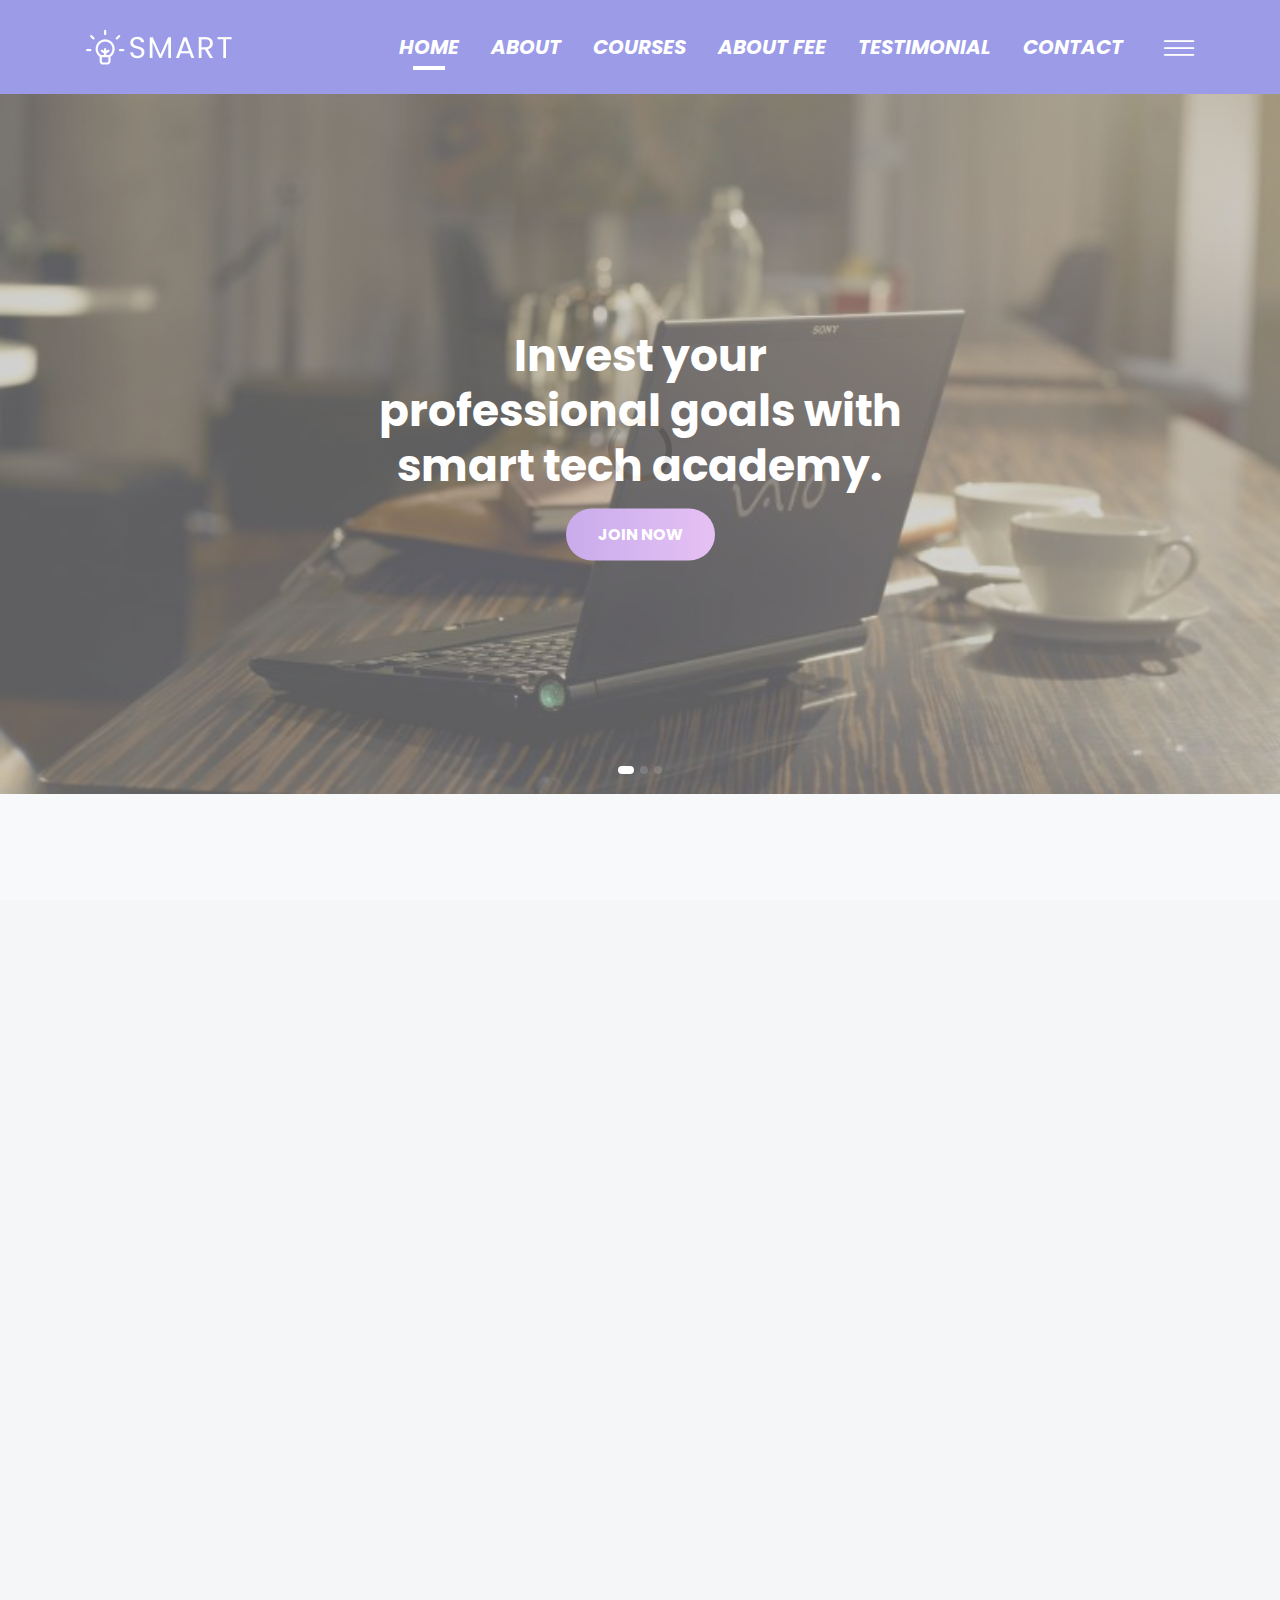
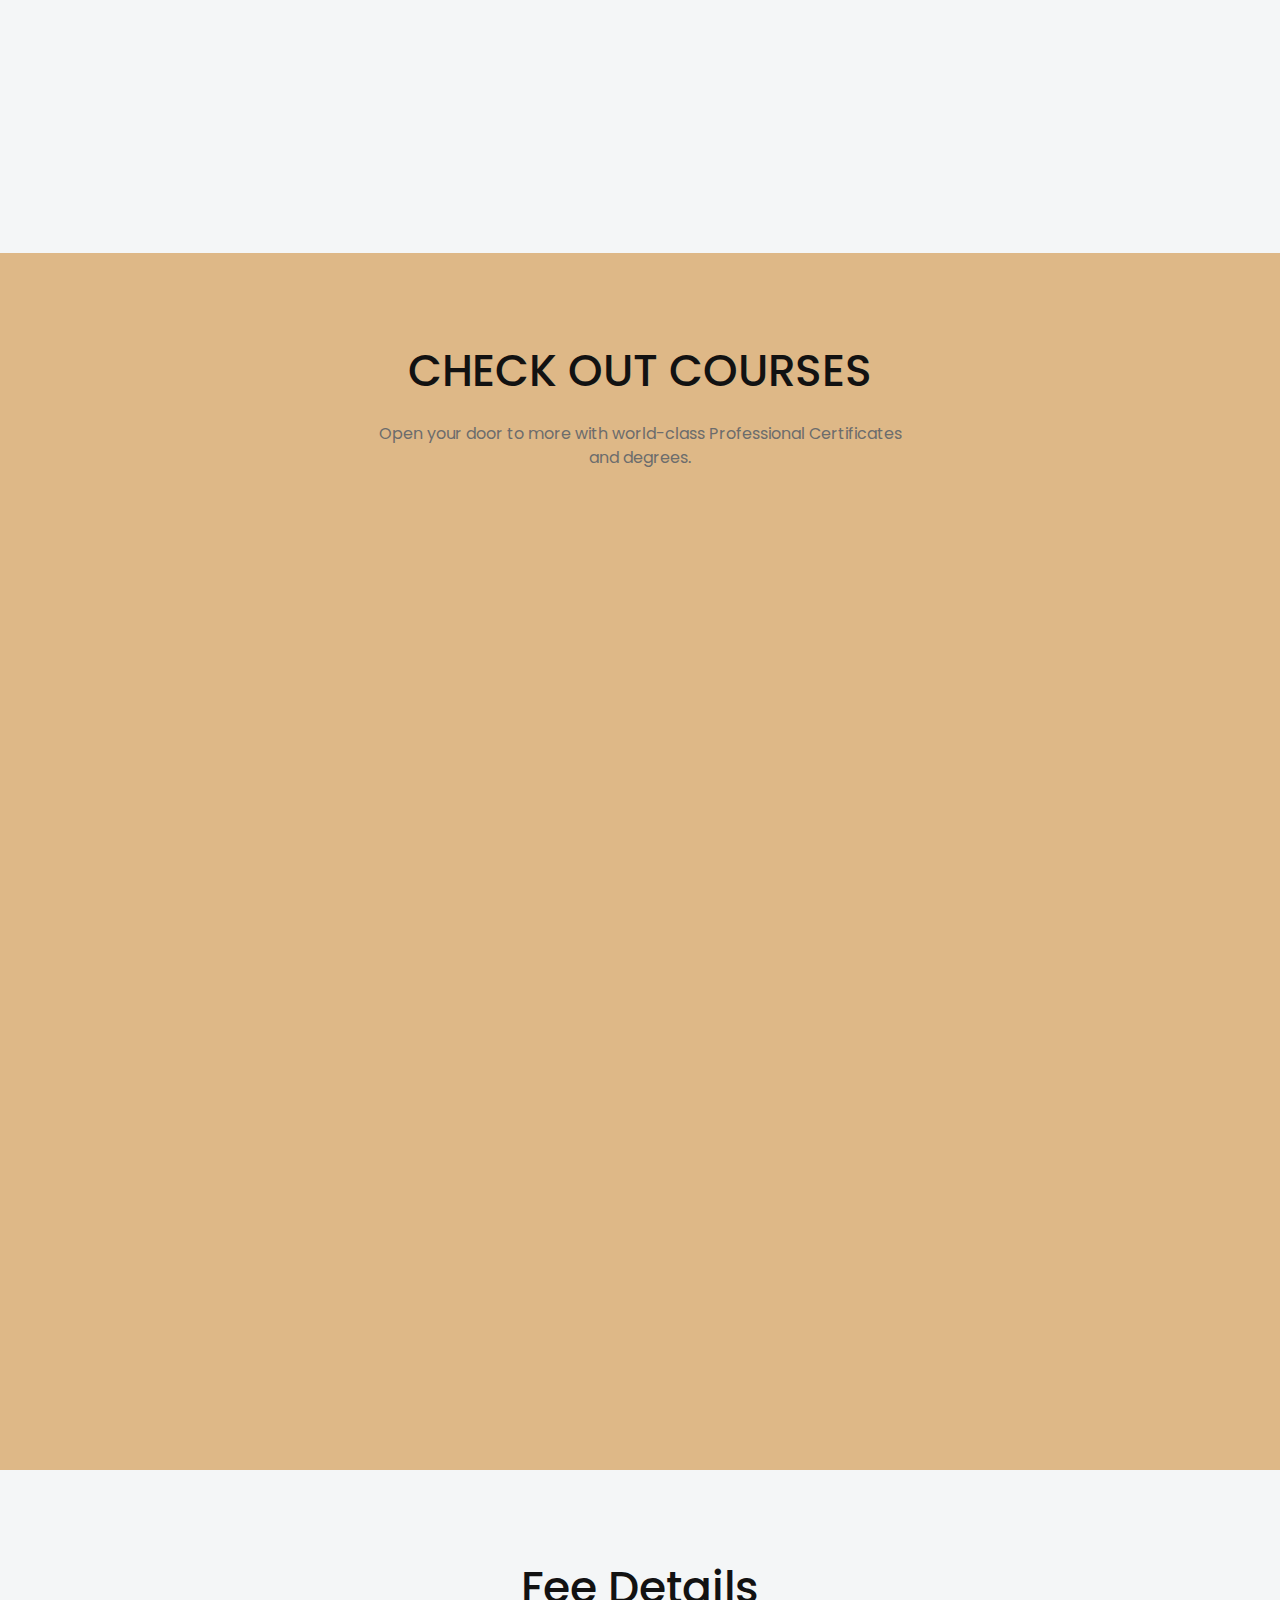
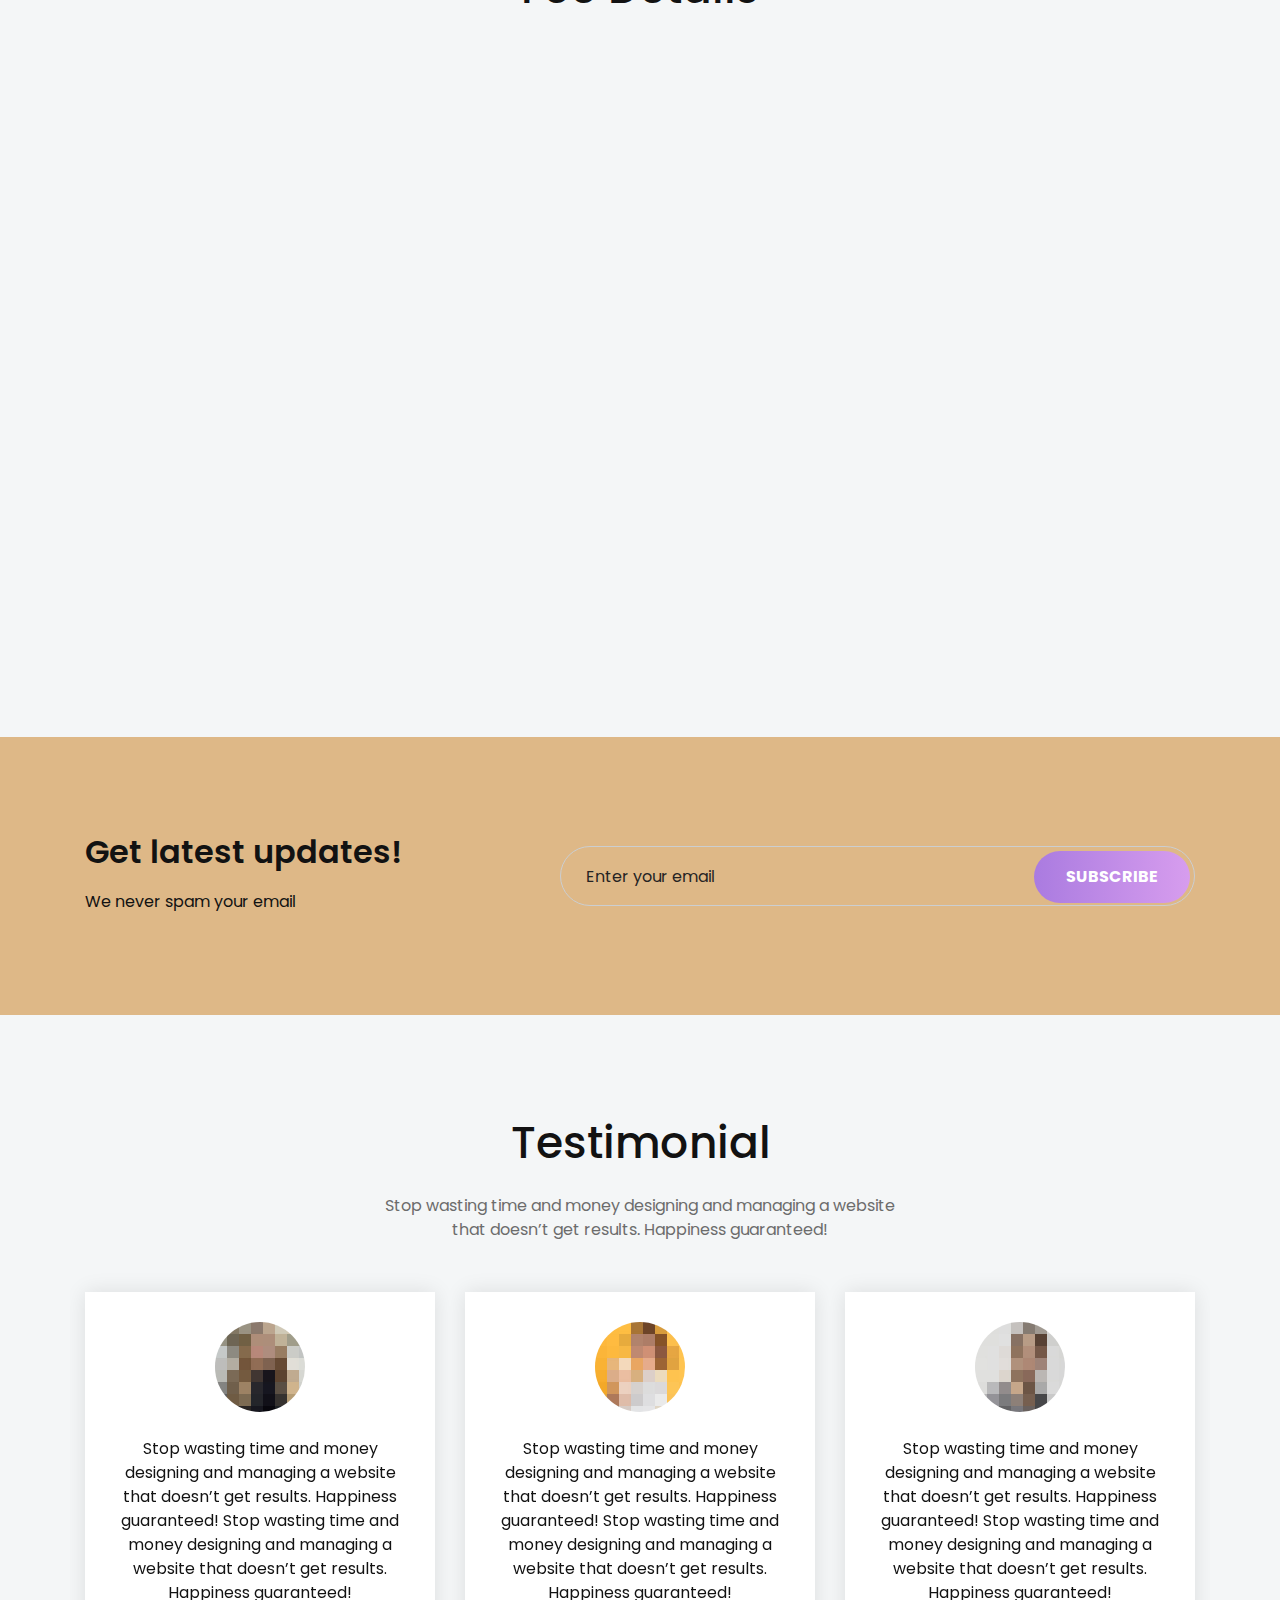
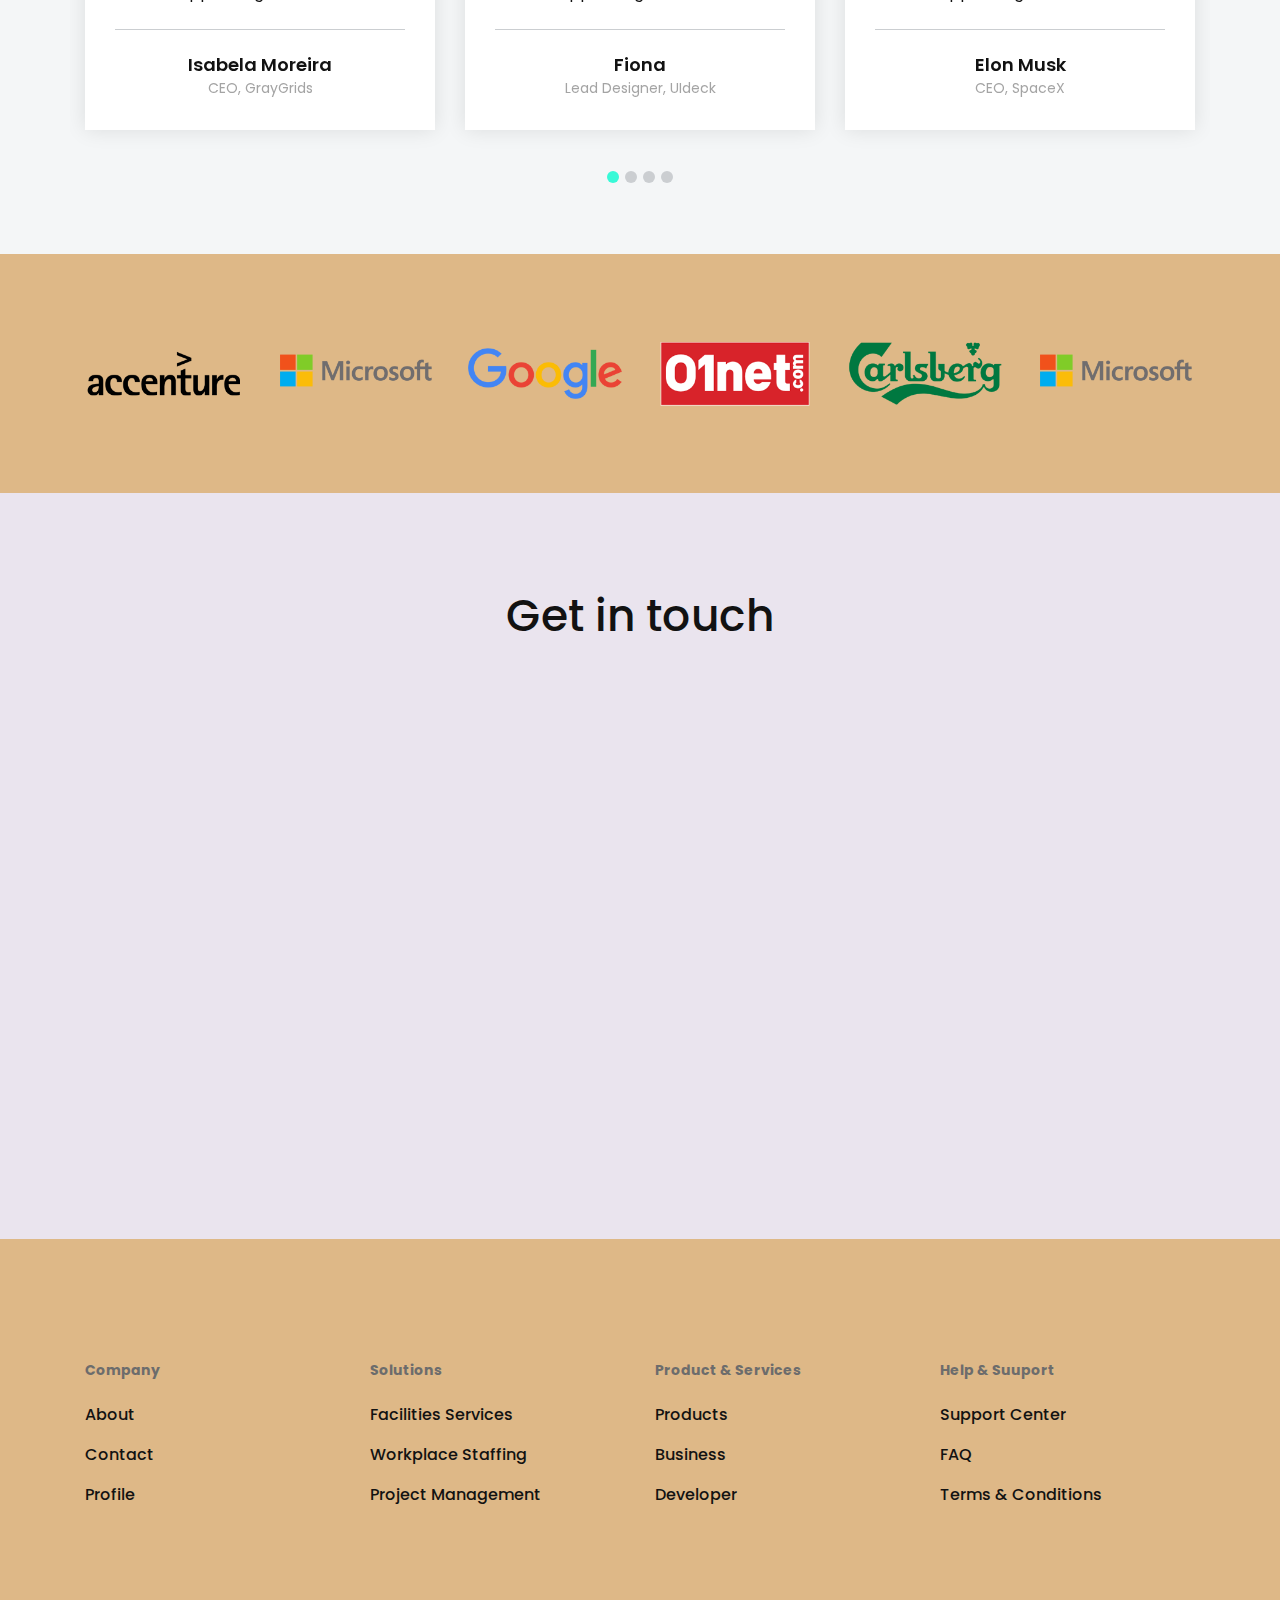
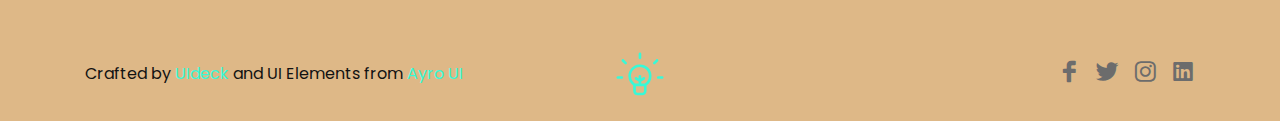
==== website1/smart-opl/smart-opl/index.html @ c989a584 "commit" ====
<!doctype html>
<html lang="en">

<head>

    <!--====== Required meta tags ======-->
    <meta charset="utf-8">
    <meta http-equiv="x-ua-compatible" content="ie=edge">
    <meta name="description" content="">
    <meta name="viewport" content="width=device-width, initial-scale=1, shrink-to-fit=no">
    
    <!--====== Title ======-->
    <title>Smart - Multi-purpose Landing Page Template</title>

    <!--====== Favicon Icon ======-->
    <link rel="shortcut icon" href="assets/images/favicon.png" type="image/png">

    <!--====== Bootstrap css ======-->
    <link rel="stylesheet" href="assets/css/bootstrap.min.css">

    <!--====== Line Icons css ======-->
    <link rel="stylesheet" href="assets/css/LineIcons.css">

    <!--====== Magnific Popup css ======-->
    <link rel="stylesheet" href="assets/css/magnific-popup.css">

    <!--====== Slick css ======-->
    <link rel="stylesheet" href="assets/css/slick.css">

    <!--====== Animate css ======-->
    <link rel="stylesheet" href="assets/css/animate.css">

    <!--====== Default css ======-->
    <link rel="stylesheet" href="assets/css/default.css">

    <!--====== Style css ======-->
    <link rel="stylesheet" href="assets/css/style.css">


</head>

<body style="background-color: burlywood;">
    
    <!--====== PRELOADER PART START ======-->

    <div class="preloader">
        <div class="loader">
            <div class="ytp-spinner">
                <div class="ytp-spinner-container">
                    <div class="ytp-spinner-rotator">
                        <div class="ytp-spinner-left">
                            <div class="ytp-spinner-circle"></div>
                        </div>
                        <div class="ytp-spinner-right">
                            <div class="ytp-spinner-circle"></div>
                        </div>
                    </div>
                </div>
            </div>
        </div>
    </div>

    <!--====== PRELOADER PART ENDS ======-->

    <!--====== NAVBAR PART START ======-->

    <section class="header-area">
        <div class="navbar-area">
            <div class="container">
                <div class="row">
                    <div class="col-lg-12">
                        <nav class="navbar navbar-expand-lg">
                            <a class="navbar-brand" href="#">
                                <img src="assets/images/logo.png" alt="Logo">
                            </a>

                            <button class="navbar-toggler" type="button" data-toggle="collapse" data-target="#navbarEight" aria-controls="navbarEight" aria-expanded="false" aria-label="Toggle navigation">
                                <span class="toggler-icon"></span>
                                <span class="toggler-icon"></span>
                                <span class="toggler-icon"></span>
                            </button>

                            <div class="collapse navbar-collapse sub-menu-bar" id="navbarEight">
                                <ul class="navbar-nav ml-auto">
                                    <li class="nav-item active">
                                        <a class="page-scroll" href="#home">HOME</a>
                                    </li>
                                    <li class="nav-item">
                                        <a class="page-scroll" href="#about">ABOUT</a>
                                    </li>
                                    <li class="nav-item">
                                        <a class="page-scroll" href="#portfolio">COURSES</a>
                                    </li>
                                    <li class="nav-item">
                                        <a class="page-scroll" href="#pricing">ABOUT FEE</a>
                                    </li>
                                    <li class="nav-item">
                                        <a class="page-scroll" href="#testimonial">TESTIMONIAL</a>
                                    </li>
                                    <li class="nav-item">
                                        <a class="page-scroll" href="#contact">CONTACT</a>
                                    </li>
                                </ul>
                            </div>

                            <div class="navbar-btn d-none mt-15 d-lg-inline-block">
                                <a class="menu-bar" href="#side-menu-right"><i class="lni-menu"></i></a>
                            </div>
                        </nav> <!-- navbar -->
                    </div>
                </div> <!-- row -->
            </div> <!-- container -->
        </div> <!-- navbar area -->
        
        <div id="home" class="slider-area">
            <div class="bd-example">
                <div id="carouselOne" class="carousel slide" data-ride="carousel">
                    <ol class="carousel-indicators">
                        <li data-target="#carouselOne" data-slide-to="0" class="active"></li>
                        <li data-target="#carouselOne" data-slide-to="1"></li>
                        <li data-target="#carouselOne" data-slide-to="2"></li>
                    </ol>

                    <div class="carousel-inner">
                        <div class="carousel-item bg_cover active" style="background-image:linear-gradient(rgba(0, 0, 0, 0.301),rgba(0, 0, 0, 0.247)) ,url(assets/images/slider-1.jpg)">
                            <div class="carousel-caption">
                                <div class="container">
                                    <div class="row justify-content-center">
                                        <div class="col-xl-6 col-lg-7 col-sm-10">
                                            <h2 class="carousel-title">Invest your professional goals with smart tech academy.</h2>
                                            <ul class="carousel-btn rounded-buttons">
                                                <li><a class="main-btn rounded-three" href="joinnow">JOIN NOW</a></li>
                                                
                                            </ul>
                                        </div>
                                    </div> <!-- row -->
                                </div> <!-- container -->
                            </div> <!-- carousel caption -->
                        </div> <!-- carousel-item -->

                        <div class="carousel-item bg_cover" style="background-image:linear-gradient(rgba(0,0,0,0.5),rgba(0,0,0,0.5)), url(assets/images/slider-2.jpg)">
                            <div class="carousel-caption">
                                <div class="container">
                                    <div class="row justify-content-center">
                                        <div class="col-xl-6 col-lg-7 col-sm-10">
                                            <h2 class="carousel-title" style="color:aliceblue",style="fontsize:50px">100% hiring partners and   Campus makes sure your skills get the stage and spotlight they deserve.</h2>
                                            <ul class="carousel-btn rounded-buttons">
                                                <li><a class="main-btn rounded-three" href="#">Learn more</a></li>
                                                
                                            </ul>
                                        </div>
                                    </div> <!-- row -->
                                </div> <!-- container -->
                            </div> <!-- carousel caption -->
                        </div> <!-- carousel-item -->

                        <div class="carousel-item bg_cover" style="background-image: linear-gradient(rgba(0,0,0,0.5),rgba(0,0,0,0.5)),url(assets/images/slider-3.jpg)">
                            <div class="carousel-caption">
                                <div class="container">
                                    <div class="row justify-content-center">
                                        <div class="col-xl-6 col-lg-7 col-sm-10">
                                            <h2 class="carousel-title">Live coaching and recorded sessions also available.</h2>
                                            <ul class="carousel-btn rounded-buttons">
                                                <li><a class="main-btn rounded-three" " href="#">Enquire now</a></li<li>
                                        </div>
                                    </div> <!-- row -->
                                </div> <!-- container -->
                            </div> <!-- carousel caption -->
                        </div> <!-- carousel-item -->
                    </div> <!-- carousel-inner -->

                    <a class="carousel-control-prev" href="#carouselOne" role="button" data-slide="prev">
                        <i class="lni-arrow-left-circle"></i>
                    </a>

                    <a class="carousel-control-next" href="#carouselOne" role="button" data-slide="next">
                        <i class="lni-arrow-right-circle"></i>
                    </a>
                </div> <!-- carousel -->
            </div> <!-- bd-example -->
        </div>

    </section>

    <!--====== NAVBAR PART ENDS ======-->

    <!--====== SAIDEBAR PART START ======-->

    <div class="sidebar-right">
        <div class="sidebar-close">
            <a class="close" href="#close"><i class="lni-close"></i></a>
        </div>
        <div class="sidebar-content">
            <div class="sidebar-logo text-center">
                <a href="#"><img src="assets/images/logo-alt.png" alt="Logo"></a>
            </div> <!-- logo -->
            <div class="sidebar-menu">
                <ul>
                    <li><a href="#">ABOUT</a></li>
                    <li><a href="#">SERVICES</a></li>
                    <li><a href="#">RESOURCES</a></li>
                    <li><a href="#">CONTACT</a></li>
                </ul>
            </div> <!-- menu -->
            <div class="sidebar-social d-flex align-items-center justify-content-center">
                <span>FOLLOW US</span>
                <ul>
                    <li><a href="#"><i class="lni-twitter-original"></i></a></li>
                    <li><a href="#"><i class="lni-facebook-filled"></i></a></li>
                </ul>
            </div> <!-- sidebar social -->
        </div> <!-- content -->
    </div>
    <div class="overlay-right"></div>

    <!--====== SAIDEBAR PART ENDS ======-->
    
    <!--====== ABOUT PART START ======-->

    <section id="about" class="about-area">
        <div class="container">
            <div class="row justify-content-center">
                <div class="col-xl-6 col-lg-8">
                    <div class="about-image text-center wow fadeInUp" data-wow-duration="1.5s" data-wow-offset="100">
                        <img src="assets/images/services.png" alt="services">
                    </div>
                    <div class="section-title text-center mt-30 pb-40">
                        <h4 class="title wow fadeInUp" data-wow-duration="1.5s" data-wow-delay="0.6s">Get ready for an indemand career</h4>
                        <p class="text wow fadeInUp" data-wow-duration="1.5s" data-wow-delay="1s">your free trial grants access to some of our most popular courses for front-end,back-end,cloud computing and security.please not that our interview prep courses are included .you can enjoy access to the courses that you are interested.</p>
                    </div> <!-- section title -->
                </div>
            </div> <!-- row -->
            
            <div class="row">
                <div class="col-lg-6">
                    <div class="single-about d-sm-flex mt-30 wow fadeInUp" data-wow-duration="1.5s" data-wow-delay="1.2s">
                        <div class="about-icon">
                            <img src="assets/images/icon-1.png" alt="Icon">
                        </div>
                        <div class="about-content media-body">
                            <h4 class="about-title">Learn by doing</h4>
                            <p class="text">Get your hands dirty with the in-browser coding exercises,playgrounds,and assessments.Build real projects you can add to your portfolio.</p>
                        </div>
                    </div> <!-- single about -->
                </div>
                <div class="col-lg-6">
                    <div class="single-about d-sm-flex mt-30 wow fadeInUp" data-wow-duration="1.5s" data-wow-delay="1.4s">
                        <div class="about-icon">
                            <img src="assets/images/icon-2.png" alt="Icon">
                        </div>
                        <div class="about-content media-body">
                            <h4 class="about-title">Get completion certificates</h4>
                            <p class="text">Build in assessments let you test your skills.completion certificates let you show them off.</p>
                        </div>
                    </div> <!-- single about -->
                </div>
                <div class="col-lg-6">
                    <div class="single-about d-sm-flex mt-30 wow fadeInUp" data-wow-duration="1.5s" data-wow-delay="1.6s">
                        <div class="about-icon">
                            <img src="assets/images/icon-3.png" alt="Icon">
                        </div>
                        <div class="about-content media-body">
                            <h4 class="about-title">Gets your interview ready</h4>
                            <p class="text">Customised careeer mentoring session.Profile enchancement, mock interviews and regular feedback.</p>
                        </div>
                    </div> <!-- single about -->
                </div>
                <div class="col-lg-6">
                    <div class="single-about d-sm-flex mt-30 wow fadeInUp" data-wow-duration="1.5s" data-wow-delay="1.8s">
                        <div class="about-icon">
                            <img src="assets/images/icon-4.png" alt="Icon">
                        </div>
                        <div class="about-content media-body">
                            <h4 class="about-title">Updated in real time</h4>
                            <p class="text">Poorly designed presentations are a thing of the past. Create beautiful and high-quality content that is aligned.</p>
                        </div>
                    </div> <!-- single about -->
                </div>
            </div> <!-- row -->
        </div> <!-- container -->
    </section>

    <!--====== ABOUT PART ENDS ======-->
    
    <!--====== portfolio PART START ======-->

    <section id="portfolio" class="portfolio-area">
        <div class="container">
            <div class="row justify-content-center">
                <div class="col-lg-6">
                    <div class="section-title text-center pb-20">
                        <h3 class="title">CHECK OUT COURSES</h3>
                        <p class="text">Open your door to more with world-class Professional Certificates and degrees.</p>
                    </div> <!-- row -->
                </div>
            </div> <!-- row -->
            <div class="row">
                <div class="col-lg-12">
                    <div class="portfolio-menu pt-30 text-center">

                    </div> <!-- portfolio menu -->
                </div>
            </div> <!-- row -->
            <div class="row grid">
                <div class="col-lg-4 col-sm-6 branding-3 planning-3">
                    <div class="single-portfolio mt-30 wow fadeInUp" data-wow-duration="1.5s" data-wow-delay="0.2s">
                        <div class="portfolio-image">
                            <img src="assets/images/portfolio-1.png" alt="">
                            <div class="portfolio-overlay d-flex align-items-center justify-content-center">
                                <div class="portfolio-content">
                                    <div class="portfolio-icon">
                                        <a class="image-popup" href="assets/images/portfolio-1.png"><i class="lni-zoom-in"></i></a>
                                    </div>
                                    <div class="portfolio-icon">
                                        <a href="#"><i class="lni-link"></i></a>
                                    </div>
                                </div>
                            </div>
                        </div>
                        <div class="portfolio-text">
                            <h4 class="portfolio-title"><a href="#">WEB DESIGNING</a></h4>
                            <p class="text">Web designing is a great opportunity for those who want to work independently. It consists of learning coding languages like HTML, PHP, JavaScript etc.

                                </p>
                        </div>
                    </div> <!-- single portfolio -->
                </div>
                <div class="col-lg-4 col-sm-6 marketing-3 research-3">
                    <div class="single-portfolio mt-30 wow fadeInUp" data-wow-duration="1.5s" data-wow-delay="0.4s">
                        <div class="portfolio-image">
                            <img src="assets/images/portfolio-2.png" alt="">
                            <div class="portfolio-overlay d-flex align-items-center justify-content-center">
                                <div class="portfolio-content">
                                    <div class="portfolio-icon">
                                        <a class="image-popup" href="assets/images/portfolio-2.png"><i class="lni-zoom-in"></i></a>
                                    </div>
                                    <div class="portfolio-icon">
                                        <a href="#"><i class="lni-link"></i></a>
                                    </div>
                                </div>
                            </div>
                        </div>
                        <div class="portfolio-text">
                            <h4 class="portfolio-title"><a href="#">VFX AND ANIMATION</a></h4>
                            <p class="text">These courses deals with topics like visual effects, animation, 3D technology, graphics etc. Earlier, this course had few takers. But with the increased demand of VFX and Animation professionals, this course has become popular once again.</p>
                        </div>
                    </div> <!-- single portfolio -->
                </div>
                <div class="col-lg-4 col-sm-6 branding-3 marketing-3">
                    <div class="single-portfolio mt-30 wow fadeInUp" data-wow-duration="1.5s" data-wow-delay="0.7s">
                        <div class="portfolio-image">
                            <img src="assets/images/portfolio-3.png" alt="">
                            <div class="portfolio-overlay d-flex align-items-center justify-content-center">
                                <div class="portfolio-content">
                                    <div class="portfolio-icon">
                                        <a class="image-popup" href="assets/images/portfolio-3.png"><i class="lni-zoom-in"></i></a>
                                    </div>
                                    <div class="portfolio-icon">
                                        <a href="#"><i class="lni-link"></i></a>
                                    </div>
                                </div>
                            </div>
                        </div>
                        <div class="portfolio-text">
                            <h4 class="portfolio-title"><a href="#">CYBER SECURITY</a></h4>
                            <p class="text"> Cyber Security has become the most important nowadays.

                                Cyber Security is a technique to protect data, information, computer system from theft or any dangerous attacks.</p>
                        </div>
                    </div> <!-- single portfolio -->
                </div>
                <div class="col-lg-4 col-sm-6 planning-3 research-3">
                    <div class="single-portfolio mt-30 wow fadeInUp" data-wow-duration="1.5s" data-wow-delay="0.2s">
                        <div class="portfolio-image">
                            <img src="assets/images/portfolio-4.png" alt="">
                            <div class="portfolio-overlay d-flex align-items-center justify-content-center">
                                <div class="portfolio-content">
                                    <div class="portfolio-icon">
                                        <a class="image-popup" href="assets/images/portfolio-4.png"><i class="lni-zoom-in"></i></a>
                                    </div>
                                    <div class="portfolio-icon">
                                        <a href="#"><i class="lni-link"></i></a>
                                    </div>
                                </div>
                            </div>
                        </div>
                        <div class="portfolio-text">
                            <h4 class="portfolio-title"><a href="#">GRAPHICS DESIGN</a></h4>
                            <p class="text">Graphic designing is the best professional and trending computer course that deals with new innovation, designation, creativity, and art.

                                Graphic Design is the art or skill of combining text, numbers, and pictures.</p>
                        </div>
                    </div> <!-- single portfolio -->
                </div>
                <div class="col-lg-4 col-sm-6 marketing-3">
                    <div class="single-portfolio mt-30 wow fadeInUp" data-wow-duration="1.5s" data-wow-delay="0.4s">
                        <div class="portfolio-image">
                            <img src="assets/images/portfolio-5.png" alt="">
                            <div class="portfolio-overlay d-flex align-items-center justify-content-center">
                                <div class="portfolio-content">
                                    <div class="portfolio-icon">
                                        <a class="image-popup" href="assets/images/portfolio-5.png"><i class="lni-zoom-in"></i></a>
                                    </div>
                                    <div class="portfolio-icon">
                                        <a href="#"><i class="lni-link"></i></a>
                                    </div>
                                </div>
                            </div>
                        </div>
                        <div class="portfolio-text">
                            <h4 class="portfolio-title"><a href="#">DATA SCIENCE</a></h4>
                            <p class="text">The program consists of Data Science training including mathematical, statistics, Phyton, Advanced Statistics in Python, Deep Learning and Machine Learning. The course will give you an entire toolbox that you need to become a good Data Scientist. You will also get training in debunking command and common misconceptions from the pool of data.</p>
                        </div>
                    </div> <!-- single portfolio -->
                </div>
                <div class="col-lg-4 col-sm-6 planning-3">
                    <div class="single-portfolio mt-30 wow fadeInUp" data-wow-duration="1.5s" data-wow-delay="0.7s">
                        <div class="portfolio-image">
                            <img src="assets/images/portfolio-6.png" alt="">
                            <div class="portfolio-overlay d-flex align-items-center justify-content-center">
                                <div class="portfolio-content">
                                    <div class="portfolio-icon">
                                        <a class="image-popup" href="assets/images/portfolio-6.png"><i class="lni-zoom-in"></i></a>
                                    </div>
                                    <div class="portfolio-icon">
                                        <a href="#"><i class="lni-link"></i></a>
                                    </div>
                                </div>
                            </div>
                        </div>
                        <div class="portfolio-text">
                            <h4 class="portfolio-title"><a href="#">A FULL STACK DEVELOPER</a></h4>
                            <p class="text">Full stack developers merge front end and back end web development skills, tackling a wide variety of tasks in building and maintaining a digital entity (e.g., app, web page). The position is predicated upon versatility, innovative thinking, and a blend of technical programming knowledge and high-level client communication.</p>
                        </div>
                    </div> <!-- single portfolio -->
                </div>
            </div> <!-- row -->
        </div> <!-- container -->
    </section>

    <!--====== portfolio PART ENDS ======-->
    
    <!--====== PRINICNG STYLE EIGHT START ======-->

    <section id="pricing" class="pricing-area">
        <div class="container">
            <div class="row justify-content-center">
                <div class="col-lg-6">
                    <div class="section-title text-center pb-20">
                        <h3 class="title">Fee Details</h3>
                        </div> <!-- section title -->
                </div>
            </div> <!-- row -->
            <div class="row justify-content-center">                
                <div class="col-lg-4 col-md-7 col-sm-9">
                    <div class="pricing-style-one mt-40 wow fadeIn" data-wow-duration="1.5s" data-wow-delay="0.2s">
                        <div class="pricing-icon text-center">
                            <img src="assets/images/wman.svg" alt="">
                        </div>
                        <div class="pricing-header text-center">
                            <h5 class="sub-title">WEB DESIGNING</h5>
                            <p class="month"><span class="price">INR- 15,000</span></p>
                        </div>
                        <div class="pricing-list">
                            <ul>
                                <li><i class="lni-check-mark-circle"></i> Duration of course is 3 months</li>
                                <li><i class="lni-check-mark-circle"></i> salary for web designers is INR-2lakh per annum</li>
                            </ul>
                        </div>
                        <div class="pricing-btn rounded-buttons text-center">
                            <a class="main-btn rounded-three" href="#">ENROLL NOW</a>
                        </div>
                    </div> <!-- pricing style one -->
                </div>
                
                <div class="col-lg-4 col-md-7 col-sm-9">
                    <div class="pricing-style-one mt-40 wow fadeIn" data-wow-duration="1.5s" data-wow-delay="0.5s">
                        <div class="pricing-icon text-center">
                            <img src="assets/images/wman.svg" alt="">
                        </div>
                        <div class="pricing-header text-center">
                            <h5 class="sub-title">VFX AND ANIMATION</h5>
                            <p class="month"><span class="price">INR-45,000</span></p>
                        </div>
                        <div class="pricing-list">
                            <ul>
                                <li><i class="lni-check-mark-circle"></i> Duration of course is 6 months</li>
                                <li><i class="lni-check-mark-circle"></i> Average salary is INR -20000 to INR- 50000</li>
                            </ul>
                        </div>
                        <div class="pricing-btn rounded-buttons text-center">
                            <a class="main-btn rounded-three" href="#">ENROLL NOW</a>
                        </div>
                    </div> <!-- pricing style one -->
                </div>
                
                <div class="col-lg-4 col-md-7 col-sm-9">
                    <div class="pricing-style-one mt-40 wow fadeIn" data-wow-duration="1.5s" data-wow-delay="0.8s">
                        <div class="pricing-icon text-center">
                            <img src="assets/images/wman.svg" alt="">
                        </div>
                        <div class="pricing-header text-center">
                            <h5 class="sub-title">CYBER SECURITY</h5>
                            <p class="month"><span class="price">INR-20,000</span></p>
                        </div>
                        <div class="pricing-list">
                            <ul>
                                <li><i class="lni-check-mark-circle"></i> Course duration is 5 months</li>
                                <li><i class="lni-check-mark-circle"></i> 200+ learning  hours</li>
                            </ul>
                        </div>
                        <div class="pricing-btn rounded-buttons text-center">
                            <a class="main-btn rounded-three" href="#">ENROLL NOW</a>
                        </div>
                    </div> <!-- pricing style one -->
                </div>
            </div> <!-- row -->
        </div> <!-- container -->
    </section>

    <!--====== PRINICNG STYLE EIGHT ENDS ======-->
    
    <!--====== CALL TO ACTION TWO PART START ======-->

    <section id="call-action" class="call-action-area">
        <div class="container">
            <div class="row align-items-center">
                <div class="col-lg-5">
                    <div class="call-action-content mt-45">
                        <h3 class="action-title">Get latest updates!</h3>
                        <p class="text">We never spam your email</p>
                    </div> <!-- call action content -->
                </div>
                <div class="col-lg-7">
                    <div class="call-action-form mt-50">
                        <form action="#">
                            <input type="text" placeholder="Enter your email" >
                            <div class="action-btn rounded-buttons">
                                <button class="main-btn rounded-three">subscribe</button>
                            </div>
                        </form>
                    </div> <!-- call action form -->
                </div>
            </div> <!-- row -->
        </div> <!-- container -->
    </section>

    <!--====== CALL TO ACTION TWO PART ENDS ======-->
    
    <!--====== TESTIMONIAL THREE PART START ======-->

    <section id="testimonial" class="testimonial-area">
        <div class="container">
            <div class="row justify-content-center">
                <div class="col-lg-6">
                    <div class="section-title text-center pb-20">
                        <h3 class="title">Testimonial</h3>
                        <p class="text">Stop wasting time and money designing and managing a website that doesn’t get results. Happiness guaranteed!</p>
                    </div> <!-- section title -->
                </div>
            </div> <!-- row -->
            
            <div class="row">
                <div class="col-lg-12">
                    <div class="row testimonial-active">
                        <div class="col-lg-4">
                            <div class="single-testimonial mt-30 mb-30 text-center">
                                <div class="testimonial-image">
                                    <img src="assets/images/author-3.jpg" alt="Author">
                                </div>
                                <div class="testimonial-content">
                                    <p class="text">Stop wasting time and money designing and managing a website that doesn’t get results. Happiness guaranteed! Stop wasting time and money designing and managing a website that doesn’t get results. Happiness guaranteed!</p>
                                    <h6 class="author-name">Isabela Moreira</h6>
                                    <span class="sub-title">CEO, GrayGrids</span>
                                </div>
                            </div> <!-- single testimonial -->
                        </div>
                        <div class="col-lg-4">
                            <div class="single-testimonial mt-30 mb-30 text-center">
                                <div class="testimonial-image">
                                    <img src="assets/images/author-1.jpg" alt="Author">
                                </div>
                                <div class="testimonial-content">
                                    <p class="text">Stop wasting time and money designing and managing a website that doesn’t get results. Happiness guaranteed! Stop wasting time and money designing and managing a website that doesn’t get results. Happiness guaranteed!</p>
                                    <h6 class="author-name">Fiona</h6>
                                    <span class="sub-title">Lead Designer, UIdeck</span>
                                </div>
                            </div> <!-- single testimonial -->
                        </div>
                        <div class="col-lg-4">
                            <div class="single-testimonial mt-30 mb-30 text-center">
                                <div class="testimonial-image">
                                    <img src="assets/images/author-2.jpg" alt="Author">
                                </div>
                                <div class="testimonial-content">
                                    <p class="text">Stop wasting time and money designing and managing a website that doesn’t get results. Happiness guaranteed! Stop wasting time and money designing and managing a website that doesn’t get results. Happiness guaranteed!</p>
                                    <h6 class="author-name">Elon Musk</h6>
                                    <span class="sub-title">CEO, SpaceX</span>
                                </div>
                            </div> <!-- single testimonial -->
                        </div>
                        <div class="col-lg-4">
                            <div class="single-testimonial mt-30 mb-30 text-center">
                                <div class="testimonial-image">
                                    <img src="assets/images/author-4.jpg" alt="Author">
                                </div>
                                <div class="testimonial-content">
                                    <p class="text">Stop wasting time and money designing and managing a website that doesn’t get results. Happiness guaranteed! Stop wasting time and money designing and managing a website that doesn’t get results. Happiness guaranteed!</p>
                                    <h6 class="author-name">Fajar Siddiq</h6>
                                    <span class="sub-title">CEO, MakerFlix</span>
                                </div>
                            </div> <!-- single testimonial -->
                        </div>
                    </div> <!-- row -->
                </div>
            </div> <!-- row -->
        </div> <!-- container -->
    </section>

    <!--====== TESTIMONIAL THREE PART ENDS ======-->
    
    <!--====== CLIENT LOGO PART START ======-->

    <section id="client" class="client-logo-area">
        <div class="container">
            <div class="row client-active">
                <div class="col-lg-3">
                    <div class="single-client text-center">
                        <img src="assets/images/client_logo_01.png" alt="Logo">
                    </div> <!-- single client -->
                </div>
                <div class="col-lg-3">
                    <div class="single-client text-center">
                        <img src="assets/images/client_logo_02.png" alt="Logo">
                    </div> <!-- single client -->
                </div>
                <div class="col-lg-3">
                    <div class="single-client text-center">
                        <img src="assets/images/client_logo_03.png" alt="Logo">
                    </div> <!-- single client -->
                </div>
                <div class="col-lg-3">
                    <div class="single-client text-center">
                        <img src="assets/images/client_logo_04.png" alt="Logo">
                    </div> <!-- single client -->
                </div>
                <div class="col-lg-3">
                    <div class="single-client text-center">
                        <img src="assets/images/client_logo_05.png" alt="Logo">
                    </div> <!-- single client -->
                </div>
                <div class="col-lg-3">
                    <div class="single-client text-center">
                        <img src="assets/images/client_logo_06.png" alt="Logo">
                    </div> <!-- single client -->
                </div>
                <div class="col-lg-3">
                    <div class="single-client text-center">
                        <img src="assets/images/client_logo_07.png" alt="Logo">
                    </div> <!-- single client -->
                </div>
                <div class="col-lg-3">
                    <div class="single-client text-center">
                        <img src="assets/images/client_logo_08.png" alt="Logo">
                    </div> <!-- single client -->
                </div>
            </div> <!-- row -->
        </div> <!-- container -->
    </section>

    <!--====== CLIENT LOGO PART ENDS ======-->
    
    <!--====== CONTACT TWO PART START ======-->

    <section id="contact" class="contact-area">
        <div class="container">
            <div class="row justify-content-center">
                <div class="col-lg-6">
                    <div class="section-title text-center pb-20">
                        <h3 class="title">Get in touch</h3>
                        <p class="text"></p>
                    </div> <!-- section title -->
                </div>
            </div> <!-- row -->
            <div class="row">
                <div class="col-lg-6">
                    <div class="contact-two mt-50 wow fadeIn" data-wow-duration="1.5s" data-wow-delay="0.2s">
                        <h4 class="contact-title"></h4>
                        <h3 class="text" style="color:black">100+ students have already enrolled!
                            Grab your seat quickly.
                            The clock is ticking</h3>
                        <ul class="contact-info">
                            <li><i class="lni-money-location"></i> Elizabeth St, Melbourne, Australia</li>
                            <li><i class="lni-phone-handset"></i> +333 789-321-654</li>
                            <li><i class="lni-envelope"></i> hello@ayroui.com</li>
                        </ul>
                    </div> <!-- contact two -->
                </div>
                <div class="col-lg-6">
                    <div class="contact-form form-style-one mt-35 wow fadeIn" data-wow-duration="1.5s" data-wow-delay="0.5s">
                        <form  id="contact-form" action="assets/contact.php" method="post">
                            <div class="form-input mt-15">
                                <label>Name</label>
                                <div class="input-items default">
                                    <input type="text" placeholder="Name" name="name">
                                    <i class="lni-user"></i>
                                </div>
                            </div> <!-- form input -->
                            <div class="form-input mt-15">
                                <label>Email</label>
                                <div class="input-items default">
                                    <input type="email" placeholder="Email" name="email">
                                    <i class="lni-envelope"></i>
                                </div>
                            </div> <!-- form input -->
                            <div class="form-input mt-15">
                                <label>Massage</label>
                                <div class="input-items default">
                                    <textarea placeholder="Massage" name="massage"></textarea>
                                    <i class="lni-pencil-alt"></i>
                                </div>
                            </div> <!-- form input -->
                            <p class="form-message"></p>
                            <div class="form-input rounded-buttons mt-20">
                                <button type="submit" class="main-btn rounded-three">Submit</button>
                            </div> <!-- form input -->
                        </form>
                    </div> <!-- contact form -->
                </div>
            </div> <!-- row -->
        </div> <!-- container -->
    </section>

    <!--====== CONTACT TWO PART ENDS ======-->
    
    <!--====== FOOTER FOUR PART START ======-->

    <footer id="footer" class="footer-area">
        <div class="footer-widget">
            <div class="container">
                <div class="row">
                    <div class="col-lg-3 col-sm-6">
                        <div class="footer-link">
                            <h6 class="footer-title">Company</h6>
                            <ul>
                                <li><a href="#">About</a></li>
                                <li><a href="#">Contact</a></li>
                                <li><a href="#">Profile</a></li>
                            </ul>
                        </div> <!-- footer link -->
                    </div>
                    <div class="col-lg-3 col-sm-6">
                        <div class="footer-link">
                            <h6 class="footer-title">Solutions</h6>
                            <ul>
                                <li><a href="#">Facilities Services</a></li>
                                <li><a href="#">Workplace Staffing</a></li>
                                <li><a href="#">Project Management</a></li>
                            </ul>
                        </div> <!-- footer link -->
                    </div>
                    <div class="col-lg-3 col-sm-6">
                        <div class="footer-link">
                            <h6 class="footer-title">Product & Services</h6>
                            <ul>
                                <li><a href="#">Products</a></li>
                                <li><a href="#">Business</a></li>
                                <li><a href="#">Developer</a></li>
                            </ul>
                        </div> <!-- footer link -->
                    </div>
                    <div class="col-lg-3 col-sm-6">
                        <div class="footer-link">
                            <h6 class="footer-title">Help & Suuport</h6>
                            <ul>
                                <li><a href="#">Support Center</a></li>
                                <li><a href="#">FAQ</a></li>
                                <li><a href="#">Terms & Conditions</a></li>
                            </ul>
                        </div> <!-- footer link -->
                    </div>
                </div> <!-- row -->
            </div> <!-- container -->
        </div> <!-- footer widget -->
        
        <div class="footer-copyright">
            <div class="container">
                <div class="row align-items-center">
                    <div class="col-lg-5">
                        <div class="copyright text-center text-lg-left mt-10">
                            <p class="text">Crafted by <a style="color: #38f9d7" rel="nofollow" href="https://uideck.con">UIdeck</a> and UI Elements from <a style="color: #38f9d7" rel="nofollow" href="https://ayroui.com">Ayro UI</a></p>
                        </div> <!--  copyright -->
                    </div>
                    <div class="col-lg-2">
                        <div class="footer-logo text-center mt-10">
                            <a href="index.html"><img src="assets/images/logo-2.svg" alt="Logo"></a>
                        </div> <!-- footer logo -->
                    </div>
                    <div class="col-lg-5">
                        <ul class="social text-center text-lg-right mt-10">
                            <li><a href="https://facebook.com/uideckHQ"><i class="lni-facebook-filled"></i></a></li>
                            <li><a href="https://twitter.com/uideckHQ"><i class="lni-twitter-original"></i></a></li>
                            <li><a href="https://instagram.com/uideckHQ"><i class="lni-instagram-original"></i></a></li>
                            <li><a href="#"><i class="lni-linkedin-original"></i></a></li>
                        </ul> <!-- social -->
                    </div>
                </div> <!-- row -->
            </div> <!-- container -->
        </div> <!-- footer copyright -->
    </footer>

    <!--====== FOOTER FOUR PART ENDS ======-->
    
    <!--====== BACK TOP TOP PART START ======-->

    <a href="#" class="back-to-top"><i class="lni-chevron-up"></i></a>

    <!--====== BACK TOP TOP PART ENDS ======-->  

    <!--====== PART START ======-->



    <!--====== PART ENDS ======-->










    <!--====== jquery js ======-->
    <script src="assets/js/vendor/modernizr-3.6.0.min.js"></script>
    <script src="assets/js/vendor/jquery-1.12.4.min.js"></script>

    <!--====== Bootstrap js ======-->
    <script src="assets/js/bootstrap.min.js"></script>
    <script src="assets/js/popper.min.js"></script>

    <!--====== Slick js ======-->
    <script src="assets/js/slick.min.js"></script>

    <!--====== Isotope js ======-->
    <script src="assets/js/isotope.pkgd.min.js"></script>

    <!--====== Images Loaded js ======-->
    <script src="assets/js/imagesloaded.pkgd.min.js"></script>

    <!--====== Magnific Popup js ======-->
    <script src="assets/js/jquery.magnific-popup.min.js"></script>

    <!--====== Scrolling js ======-->
    <script src="assets/js/scrolling-nav.js"></script>
    <script src="assets/js/jquery.easing.min.js"></script>

    <!--====== wow js ======-->
    <script src="assets/js/wow.min.js"></script>

    <!--====== Main js ======-->
    <script src="assets/js/main.js"></script>

</body>

</html>
---- website1/smart-opl/smart-opl/assets/css/default.css ----
/* Deafult Margin & Padding */
/*-- Margin Top --*/
.mt-5 {
	margin-top: 5px;
}
.mt-10 {
	margin-top: 10px;
}
.mt-15 {
	margin-top: 15px;
}
.mt-20 {
	margin-top: 20px;
}
.mt-25 {
	margin-top: 25px;
}
.mt-30 {
	margin-top: 30px;
}
.mt-35 {
	margin-top: 35px;
}
.mt-40 {
	margin-top: 40px;
}
.mt-45 {
	margin-top: 45px;
}
.mt-50 {
	margin-top: 50px;
}
.mt-55 {
	margin-top: 55px;
}
.mt-60 {
	margin-top: 60px;
}
.mt-65 {
	margin-top: 65px;
}
.mt-70 {
	margin-top: 70px;
}
.mt-75 {
	margin-top: 75px;
}
.mt-80 {
	margin-top: 80px;
}
.mt-85 {
	margin-top: 85px;
}
.mt-90 {
	margin-top: 90px;
}
.mt-95 {
	margin-top: 95px;
}
.mt-100 {
	margin-top: 100px;
}
.mt-105 {
	margin-top: 105px;
}
.mt-110 {
	margin-top: 110px;
}
.mt-115 {
	margin-top: 115px;
}
.mt-120 {
	margin-top: 120px;
}
.mt-125 {
	margin-top: 125px;
}
.mt-130 {
	margin-top: 130px;
}
.mt-135 {
	margin-top: 135px;
}
.mt-140 {
	margin-top: 140px;
}
.mt-145 {
	margin-top: 145px;
}
.mt-150 {
	margin-top: 150px;
}
.mt-155 {
	margin-top: 155px;
}
.mt-160 {
	margin-top: 160px;
}
.mt-165 {
	margin-top: 165px;
}
.mt-170 {
	margin-top: 170px;
}
.mt-175 {
	margin-top: 175px;
}
.mt-180 {
	margin-top: 180px;
}
.mt-185 {
	margin-top: 185px;
}
.mt-190 {
	margin-top: 190px;
}
.mt-195 {
	margin-top: 195px;
}
.mt-200 {
	margin-top: 200px;
}
/*-- Margin Bottom --*/

.mb-5 {
	margin-bottom: 5px;
}
.mb-10 {
	margin-bottom: 10px;
}
.mb-15 {
	margin-bottom: 15px;
}
.mb-20 {
	margin-bottom: 20px;
}
.mb-25 {
	margin-bottom: 25px;
}
.mb-30 {
	margin-bottom: 30px;
}
.mb-35 {
	margin-bottom: 35px;
}
.mb-40 {
	margin-bottom: 40px;
}
.mb-45 {
	margin-bottom: 45px;
}
.mb-50 {
	margin-bottom: 50px;
}
.mb-55 {
	margin-bottom: 55px;
}
.mb-60 {
	margin-bottom: 60px;
}
.mb-65 {
	margin-bottom: 65px;
}
.mb-70 {
	margin-bottom: 70px;
}
.mb-75 {
	margin-bottom: 75px;
}
.mb-80 {
	margin-bottom: 80px;
}
.mb-85 {
	margin-bottom: 85px;
}
.mb-90 {
	margin-bottom: 90px;
}
.mb-95 {
	margin-bottom: 95px;
}
.mb-100 {
	margin-bottom: 100px;
}
.mb-105 {
	margin-bottom: 105px;
}
.mb-110 {
	margin-bottom: 110px;
}
.mb-115 {
	margin-bottom: 115px;
}
.mb-120 {
	margin-bottom: 120px;
}
.mb-125 {
	margin-bottom: 125px;
}
.mb-130 {
	margin-bottom: 130px;
}
.mb-135 {
	margin-bottom: 135px;
}
.mb-140 {
	margin-bottom: 140px;
}
.mb-145 {
	margin-bottom: 145px;
}
.mb-150 {
	margin-bottom: 150px;
}
.mb-155 {
	margin-bottom: 155px;
}
.mb-160 {
	margin-bottom: 160px;
}
.mb-165 {
	margin-bottom: 165px;
}
.mb-170 {
	margin-bottom: 170px;
}
.mb-175 {
	margin-bottom: 175px;
}
.mb-180 {
	margin-bottom: 180px;
}
.mb-185 {
	margin-bottom: 185px;
}
.mb-190 {
	margin-bottom: 190px;
}
.mb-195 {
	margin-bottom: 195px;
}
.mb-200 {
	margin-bottom: 200px;
}
/*-- margin left --*/
.ml-5 {
	margin-left: 5px;
}
.ml-10 {
	margin-left: 10px;
}
.ml-15 {
	margin-left: 15px;
}
.ml-20 {
	margin-left: 20px;
}
.ml-25 {
	margin-left: 25px;
}
.ml-30 {
	margin-left: 30px;
}
.ml-35 {
	margin-left: 35px;
}
.ml-40 {
	margin-left: 40px;
}
.ml-45 {
	margin-left: 45px;
}
.ml-50 {
	margin-left: 50px;
}
.ml-55 {
	margin-left: 55px;
}
.ml-60 {
	margin-left: 60px;
}
.ml-65 {
	margin-left: 65px;
}
.ml-70 {
	margin-left: 70px;
}
.ml-75 {
	margin-left: 75px;
}
.ml-80 {
	margin-left: 80px;
}
.ml-85 {
	margin-left: 85px;
}
.ml-90 {
	margin-left: 90px;
}
.ml-95 {
	margin-left: 95px;
}
.ml-100 {
	margin-left: 100px;
}
.ml-105 {
	margin-left: 105px;
}
.ml-110 {
	margin-left: 110px;
}
.ml-115 {
	margin-left: 115px;
}
.ml-120 {
	margin-left: 120px;
}
.ml-125 {
	margin-left: 125px;
}
.ml-130 {
	margin-left: 130px;
}
.ml-135 {
	margin-left: 135px;
}
.ml-140 {
	margin-left: 140px;
}
.ml-145 {
	margin-left: 145px;
}
.ml-150 {
	margin-left: 150px;
}
.ml-155 {
	margin-left: 155px;
}
.ml-160 {
	margin-left: 160px;
}
.ml-165 {
	margin-left: 165px;
}
.ml-170 {
	margin-left: 170px;
}
.ml-175 {
	margin-left: 175px;
}
.ml-180 {
	margin-left: 180px;
}
.ml-185 {
	margin-left: 185px;
}
.ml-190 {
	margin-left: 190px;
}
.ml-195 {
	margin-left: 195px;
}
.ml-200 {
	margin-left: 200px;
}
/*-- margin right --*/
.mr-5 {
	margin-right: 5px;
}
.mr-10 {
	margin-right: 10px;
}
.mr-15 {
	margin-right: 15px;
}
.mr-20 {
	margin-right: 20px;
}
.mr-25 {
	margin-right: 25px;
}
.mr-30 {
	margin-right: 30px;
}
.mr-35 {
	margin-right: 35px;
}
.mr-40 {
	margin-right: 40px;
}
.mr-45 {
	margin-right: 45px;
}
.mr-50 {
	margin-right: 50px;
}
.mr-55 {
	margin-right: 55px;
}
.mr-60 {
	margin-right: 60px;
}
.mr-65 {
	margin-right: 65px;
}
.mr-70 {
	margin-right: 70px;
}
.mr-75 {
	margin-right: 75px;
}
.mr-80 {
	margin-right: 80px;
}
.mr-85 {
	margin-right: 85px;
}
.mr-90 {
	margin-right: 90px;
}
.mr-95 {
	margin-right: 95px;
}
.mr-100 {
	margin-right: 100px;
}
.mr-105 {
	margin-right: 105px;
}
.mr-110 {
	margin-right: 110px;
}
.mr-115 {
	margin-right: 115px;
}
.mr-120 {
	margin-right: 120px;
}
.mr-125 {
	margin-right: 125px;
}
.mr-130 {
	margin-right: 130px;
}
.mr-135 {
	margin-right: 135px;
}
.mr-140 {
	margin-right: 140px;
}
.mr-145 {
	margin-right: 145px;
}
.mr-150 {
	margin-right: 150px;
}
.mr-155 {
	margin-right: 155px;
}
.mr-160 {
	margin-right: 160px;
}
.mr-165 {
	margin-right: 165px;
}
.mr-170 {
	margin-right: 170px;
}
.mr-175 {
	margin-right: 175px;
}
.mr-180 {
	margin-right: 180px;
}
.mr-185 {
	margin-right: 185px;
}
.mr-190 {
	margin-right: 190px;
}
.mr-195 {
	margin-right: 195px;
}
.mr-200 {
	margin-right: 200px;
}


/*-- Padding Top --*/

.pt-5 {
	padding-top: 5px;
}
.pt-10 {
	padding-top: 10px;
}
.pt-15 {
	padding-top: 15px;
}
.pt-20 {
	padding-top: 20px;
}
.pt-25 {
	padding-top: 25px;
}
.pt-30 {
	padding-top: 30px;
}
.pt-35 {
	padding-top: 35px;
}
.pt-40 {
	padding-top: 40px;
}
.pt-45 {
	padding-top: 45px;
}
.pt-50 {
	padding-top: 50px;
}
.pt-55 {
	padding-top: 55px;
}
.pt-60 {
	padding-top: 60px;
}
.pt-65 {
	padding-top: 65px;
}
.pt-70 {
	padding-top: 70px;
}
.pt-75 {
	padding-top: 75px;
}
.pt-80 {
	padding-top: 80px;
}
.pt-85 {
	padding-top: 85px;
}
.pt-90 {
	padding-top: 90px;
}
.pt-95 {
	padding-top: 95px;
}
.pt-100 {
	padding-top: 100px;
}
.pt-105 {
	padding-top: 105px;
}
.pt-110 {
	padding-top: 110px;
}
.pt-115 {
	padding-top: 115px;
}
.pt-120 {
	padding-top: 120px;
}
.pt-125 {
	padding-top: 125px;
}
.pt-130 {
	padding-top: 130px;
}
.pt-135 {
	padding-top: 135px;
}
.pt-140 {
	padding-top: 140px;
}
.pt-145 {
	padding-top: 145px;
}
.pt-150 {
	padding-top: 150px;
}
.pt-155 {
	padding-top: 155px;
}
.pt-160 {
	padding-top: 160px;
}
.pt-165 {
	padding-top: 165px;
}
.pt-170 {
	padding-top: 170px;
}
.pt-175 {
	padding-top: 175px;
}
.pt-180 {
	padding-top: 180px;
}
.pt-185 {
	padding-top: 185px;
}
.pt-190 {
	padding-top: 190px;
}
.pt-195 {
	padding-top: 195px;
}
.pt-200 {
	padding-top: 200px;
}
/*-- Padding Bottom --*/

.pb-5 {
	padding-bottom: 5px;
}
.pb-10 {
	padding-bottom: 10px;
}
.pb-15 {
	padding-bottom: 15px;
}
.pb-20 {
	padding-bottom: 20px;
}
.pb-25 {
	padding-bottom: 25px;
}
.pb-30 {
	padding-bottom: 30px;
}
.pb-35 {
	padding-bottom: 35px;
}
.pb-40 {
	padding-bottom: 40px;
}
.pb-45 {
	padding-bottom: 45px;
}
.pb-50 {
	padding-bottom: 50px;
}
.pb-55 {
	padding-bottom: 55px;
}
.pb-60 {
	padding-bottom: 60px;
}
.pb-65 {
	padding-bottom: 65px;
}
.pb-70 {
	padding-bottom: 70px;
}
.pb-75 {
	padding-bottom: 75px;
}
.pb-80 {
	padding-bottom: 80px;
}
.pb-85 {
	padding-bottom: 85px;
}
.pb-90 {
	padding-bottom: 90px;
}
.pb-95 {
	padding-bottom: 95px;
}
.pb-100 {
	padding-bottom: 100px;
}
.pb-105 {
	padding-bottom: 105px;
}
.pb-110 {
	padding-bottom: 110px;
}
.pb-115 {
	padding-bottom: 115px;
}
.pb-120 {
	padding-bottom: 120px;
}
.pb-125 {
	padding-bottom: 125px;
}
.pb-130 {
	padding-bottom: 130px;
}
.pb-135 {
	padding-bottom: 135px;
}
.pb-140 {
	padding-bottom: 140px;
}
.pb-145 {
	padding-bottom: 145px;
}
.pb-150 {
	padding-bottom: 150px;
}
.pb-155 {
	padding-bottom: 155px;
}
.pb-160 {
	padding-bottom: 160px;
}
.pb-165 {
	padding-bottom: 165px;
}
.pb-170 {
	padding-bottom: 170px;
}
.pb-175 {
	padding-bottom: 175px;
}
.pb-180 {
	padding-bottom: 180px;
}
.pb-185 {
	padding-bottom: 185px;
}
.pb-190 {
	padding-bottom: 190px;
}
.pb-195 {
	padding-bottom: 195px;
}
.pb-200 {
	padding-bottom: 200px;
}

/*-- Padding left --*/

.pl-0 {
	padding-left: 0px;
}
.pl-5 {
	padding-left: 5px;
}
.pl-10 {
	padding-left: 10px;
}
.pl-15 {
	padding-left: 15px;
}
.pl-20 {
	padding-left: 20px;
}
.pl-25 {
	padding-left: 25px;
}
.pl-30 {
	padding-left: 30px;
}
.pl-35 {
	padding-left: 35px;
}
.pl-40 {
	padding-left: 40px;
}
.pl-45 {
	padding-left: 45px;
}
.pl-50 {
	padding-left: 50px;
}
.pl-55 {
	padding-left: 55px;
}
.pl-60 {
	padding-left: 60px;
}
.pl-65 {
	padding-left: 65px;
}
.pl-70 {
	padding-left: 70px;
}
.pl-75 {
	padding-left: 75px;
}
.pl-80 {
	padding-left: 80px;
}
.pl-85 {
	padding-left: 85px;
}
.pl-90 {
	padding-left: 90px;
}
.pl-100 {
	padding-left: 100px;
}
.pl-105 {
	padding-left: 105px;
}
.pl-110 {
	padding-left: 110px;
}
.pl-115 {
	padding-left: 115px;
}
.pl-120 {
	padding-left: 120px;
}
.pl-125 {
	padding-left: 125px;
}
/*-- Padding right --*/

.pr-0 {
	padding-right: 0px;
}
.pr-5 {
	padding-right: 5px;
}
.pr-10 {
	padding-right: 10px;
}
.pr-15 {
	padding-right: 15px;
}
.pr-20 {
	padding-right: 20px;
}
.pr-25 {
	padding-right: 25px;
}
.pr-30 {
	padding-right: 30px;
}
.pr-35 {
	padding-right: 35px;
}
.pr-40 {
	padding-right: 40px;
}
.pr-45 {
	padding-right: 45px;
}
.pr-50 {
	padding-right: 50px;
}
.pr-55 {
	padding-right: 55px;
}
.pr-60 {
	padding-right: 60px;
}
.pr-65 {
	padding-right: 65px;
}
.pr-70 {
	padding-right: 70px;
}
.pr-75 {
	padding-right: 75px;
}
.pr-80 {
	padding-right: 80px;
}
.pr-85 {
	padding-right: 85px;
}
.pr-90 {
	padding-right: 90px;
}
.pr-95 {
	padding-right: 95px;
}
.pr-100 {
	padding-right: 100px;
}
.pr-105 {
	padding-right: 105px;
}
/* Background Color */

.gray-bg {
	background: #f6f6f6;
}
.white-bg {
	background: #fff;
}
.black-bg {
	background: #222;
}
/* Color */

.white {
	color: #fff;
}
.black {
	color: #222;
}
/* black overlay */

[data-overlay] {
	position: relative;
}
[data-overlay]::before {
	background: #000 none repeat scroll 0 0;
	content: "";
	height: 100%;
	left: 0;
	position: absolute;
	top: 0;
	width: 100%;
	z-index: 1;
}
[data-overlay="3"]::before {
	opacity: 0.3;
}
[data-overlay="4"]::before {
	opacity: 0.4;
}
[data-overlay="5"]::before {
	opacity: 0.5;
}
[data-overlay="6"]::before {
	opacity: 0.6;
}
[data-overlay="7"]::before {
	opacity: 0.7;
}
[data-overlay="8"]::before {
	opacity: 0.8;
}
[data-overlay="9"]::before {
	opacity: 0.9;
}
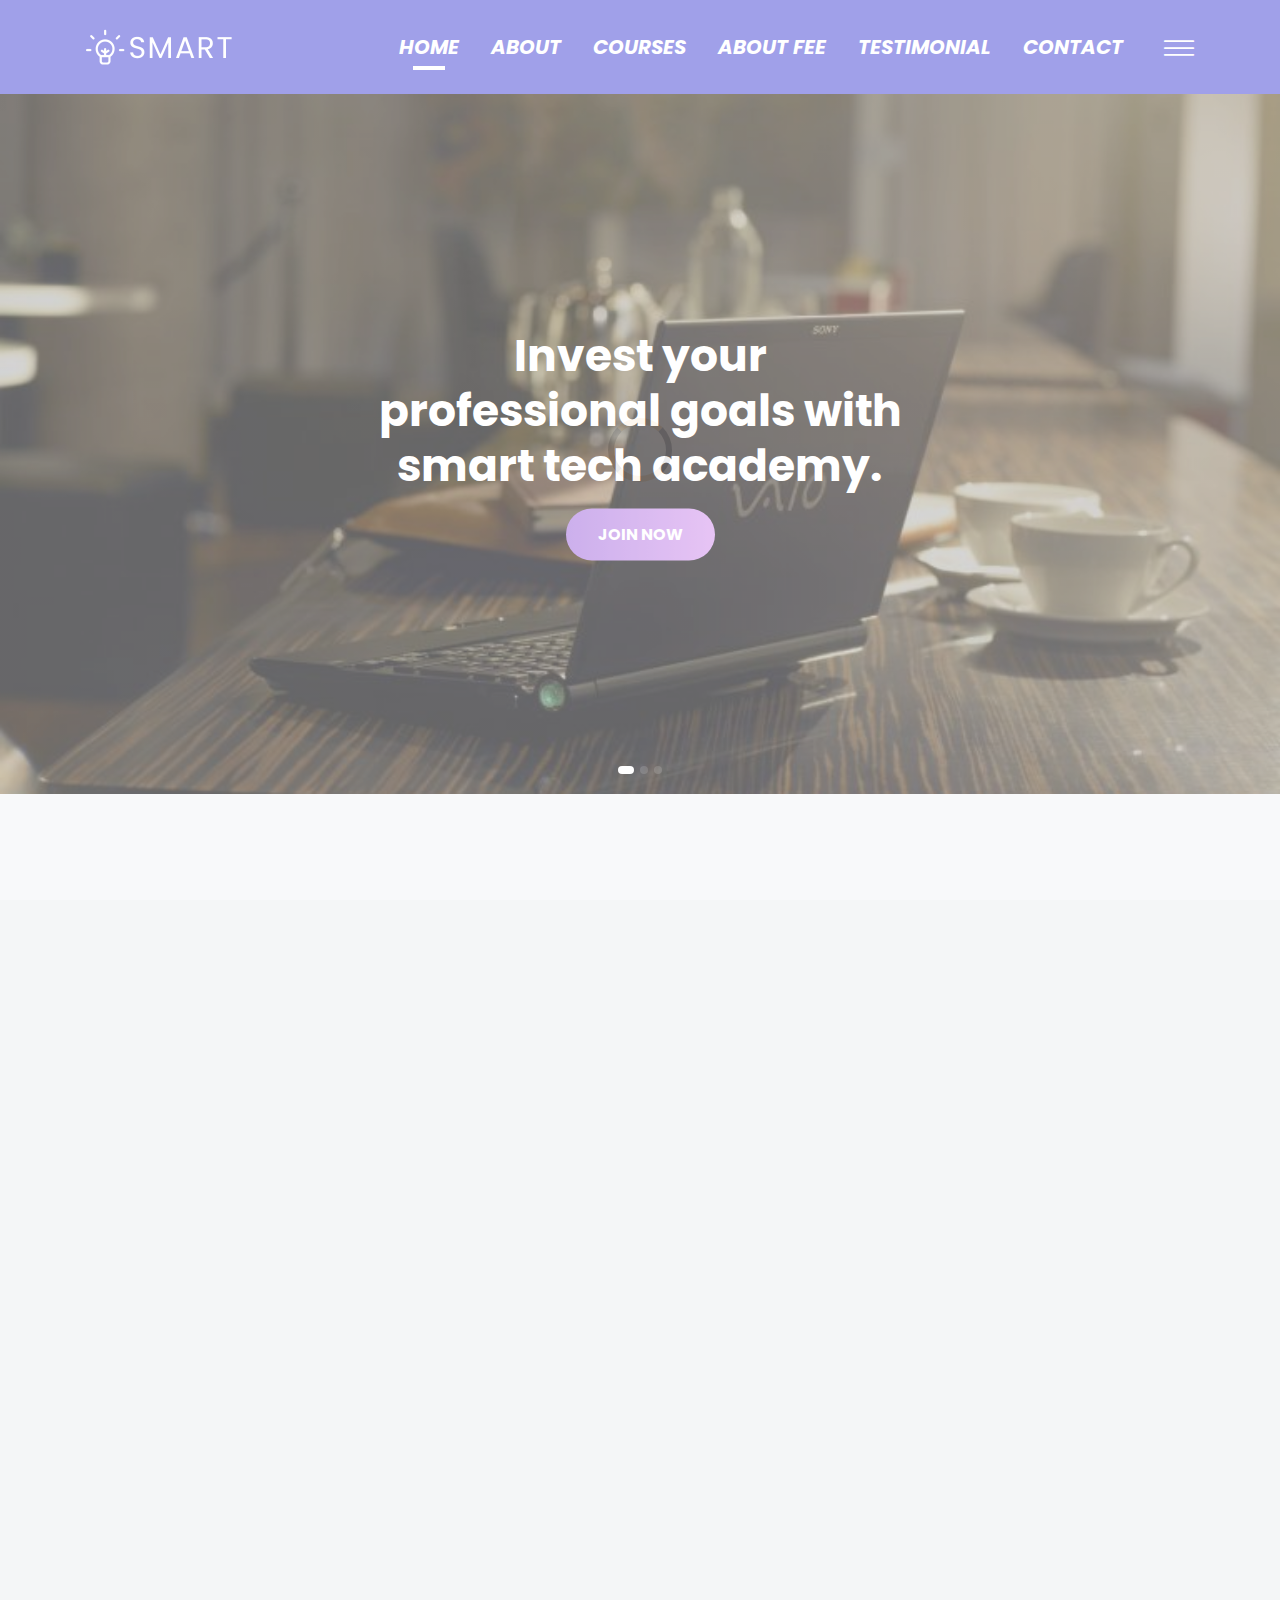
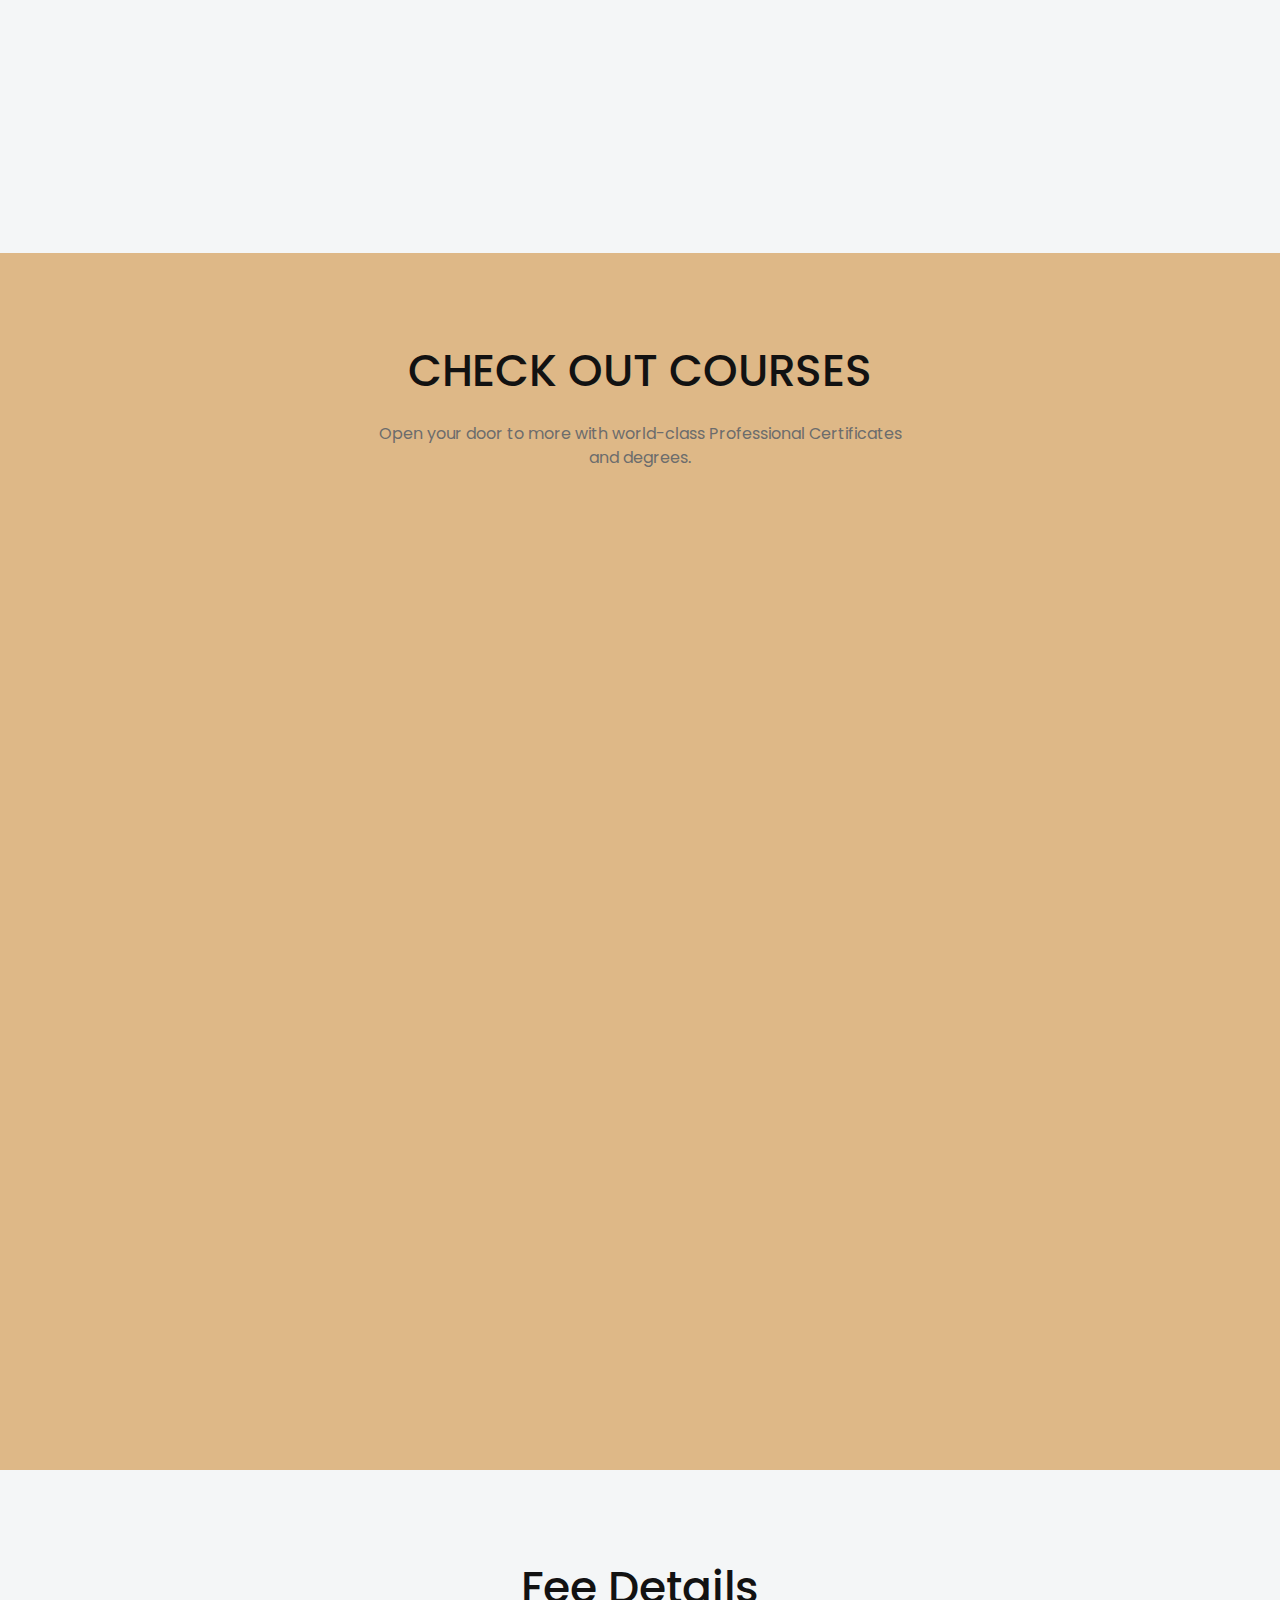
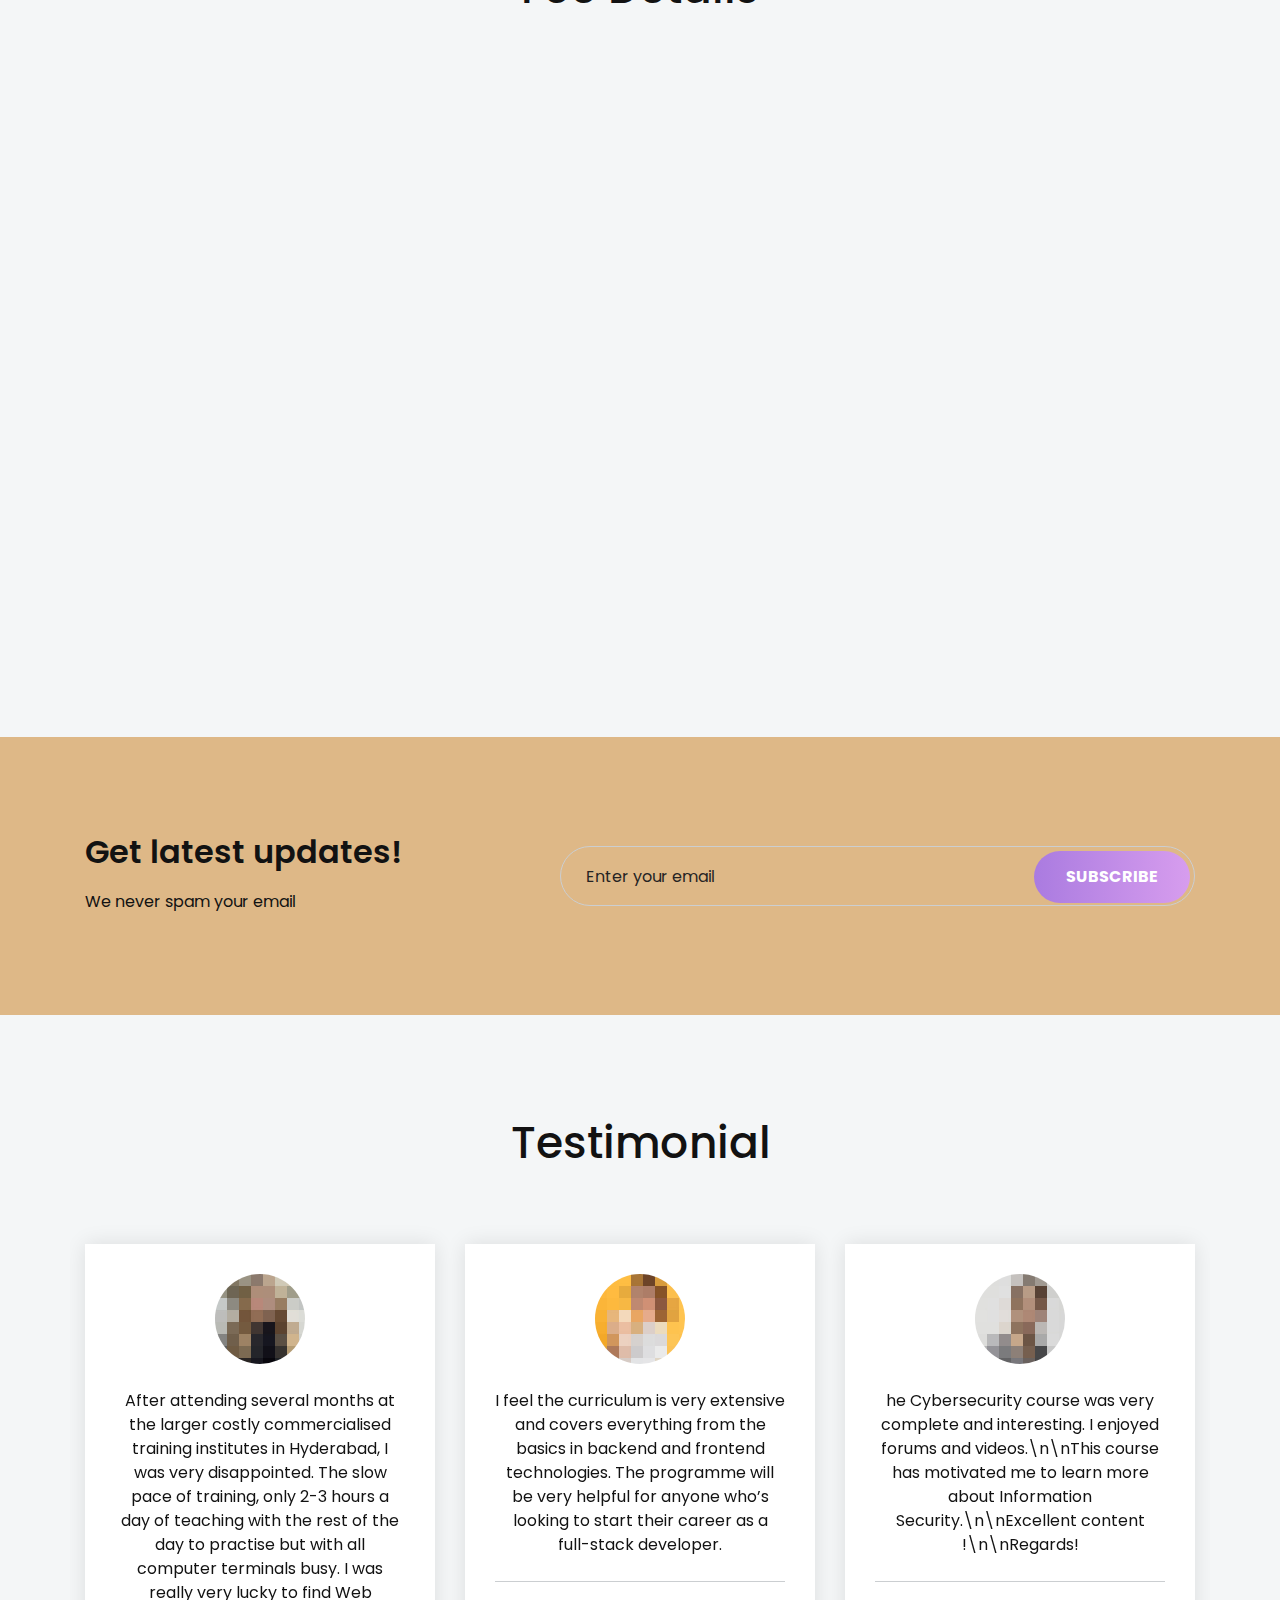
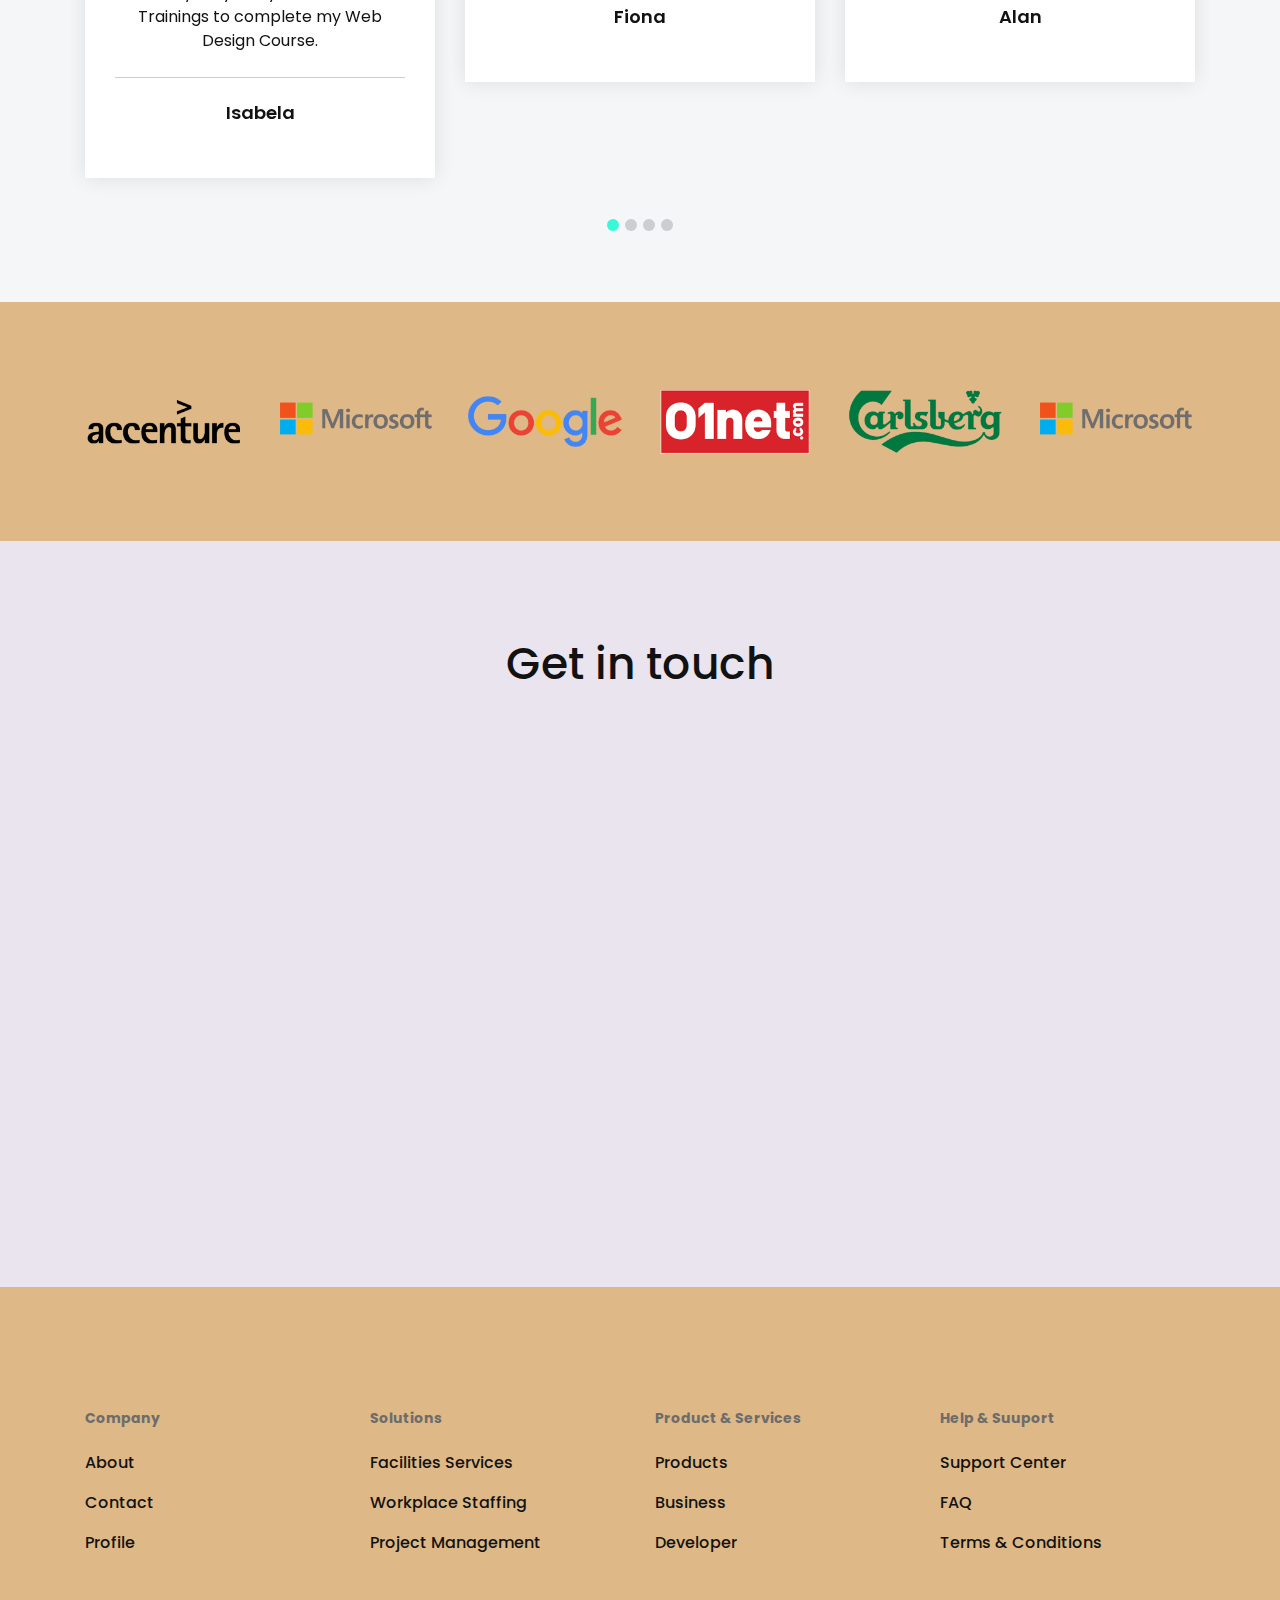
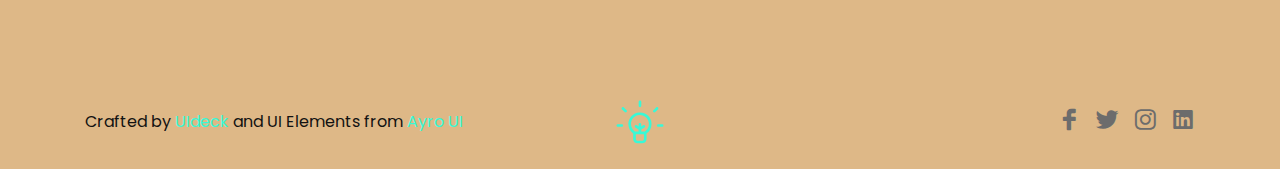
==== commit 276a325a: "commit" ====
--- a/website1/smart-opl/smart-opl/index.html
+++ b/website1/smart-opl/smart-opl/index.html
@@ -555,7 +555,7 @@
                 <div class="col-lg-6">
                     <div class="section-title text-center pb-20">
                         <h3 class="title">Testimonial</h3>
-                        <p class="text">Stop wasting time and money designing and managing a website that doesn’t get results. Happiness guaranteed!</p>
+                        <p class="text"></p>
                     </div> <!-- section title -->
                 </div>
             </div> <!-- row -->
@@ -569,9 +569,9 @@
                                     <img src="assets/images/author-3.jpg" alt="Author">
                                 </div>
                                 <div class="testimonial-content">
-                                    <p class="text">Stop wasting time and money designing and managing a website that doesn’t get results. Happiness guaranteed! Stop wasting time and money designing and managing a website that doesn’t get results. Happiness guaranteed!</p>
-                                    <h6 class="author-name">Isabela Moreira</h6>
-                                    <span class="sub-title">CEO, GrayGrids</span>
+                                    <p class="text">After attending several months at the larger costly commercialised training institutes in Hyderabad, I was very disappointed. The slow pace of training, only 2-3 hours a day of teaching with the rest of the day to practise but with all computer terminals busy. I was really very lucky to find Web Trainings to complete my Web Design Course.  </p>
+                                    <h6 class="author-name">Isabela</h6>
+                                    <span class="sub-title"></span>
                                 </div>
                             </div> <!-- single testimonial -->
                         </div>
@@ -581,9 +581,9 @@
                                     <img src="assets/images/author-1.jpg" alt="Author">
                                 </div>
                                 <div class="testimonial-content">
-                                    <p class="text">Stop wasting time and money designing and managing a website that doesn’t get results. Happiness guaranteed! Stop wasting time and money designing and managing a website that doesn’t get results. Happiness guaranteed!</p>
+                                    <p class="text">I feel the curriculum is very extensive and covers everything from the basics in backend and frontend technologies. The programme will be very helpful for anyone who’s looking to start their career as a full-stack developer.</p>
                                     <h6 class="author-name">Fiona</h6>
-                                    <span class="sub-title">Lead Designer, UIdeck</span>
+                                    <span class="sub-title"></span>
                                 </div>
                             </div> <!-- single testimonial -->
                         </div>
@@ -593,9 +593,9 @@
                                     <img src="assets/images/author-2.jpg" alt="Author">
                                 </div>
                                 <div class="testimonial-content">
-                                    <p class="text">Stop wasting time and money designing and managing a website that doesn’t get results. Happiness guaranteed! Stop wasting time and money designing and managing a website that doesn’t get results. Happiness guaranteed!</p>
-                                    <h6 class="author-name">Elon Musk</h6>
-                                    <span class="sub-title">CEO, SpaceX</span>
+                                    <p class="text">he Cybersecurity course was very complete and interesting. I enjoyed forums and videos.\n\nThis course has motivated me to learn more about Information Security.\n\nExcellent content !\n\nRegards!</p>
+                                    <h6 class="author-name">Alan</h6>
+                                    <span class="sub-title"></span>
                                 </div>
                             </div> <!-- single testimonial -->
                         </div>
@@ -605,9 +605,9 @@
                                     <img src="assets/images/author-4.jpg" alt="Author">
                                 </div>
                                 <div class="testimonial-content">
-                                    <p class="text">Stop wasting time and money designing and managing a website that doesn’t get results. Happiness guaranteed! Stop wasting time and money designing and managing a website that doesn’t get results. Happiness guaranteed!</p>
+                                    <p class="text">For anyone starting out as a data science, this is a great introduction and is very inspiring. The content was well paced and was accessible to people just starting out. I liked the variety of the assignments present in the program. </p>
                                     <h6 class="author-name">Fajar Siddiq</h6>
-                                    <span class="sub-title">CEO, MakerFlix</span>
+                                    <span class="sub-title"></span>
                                 </div>
                             </div> <!-- single testimonial -->
                         </div>
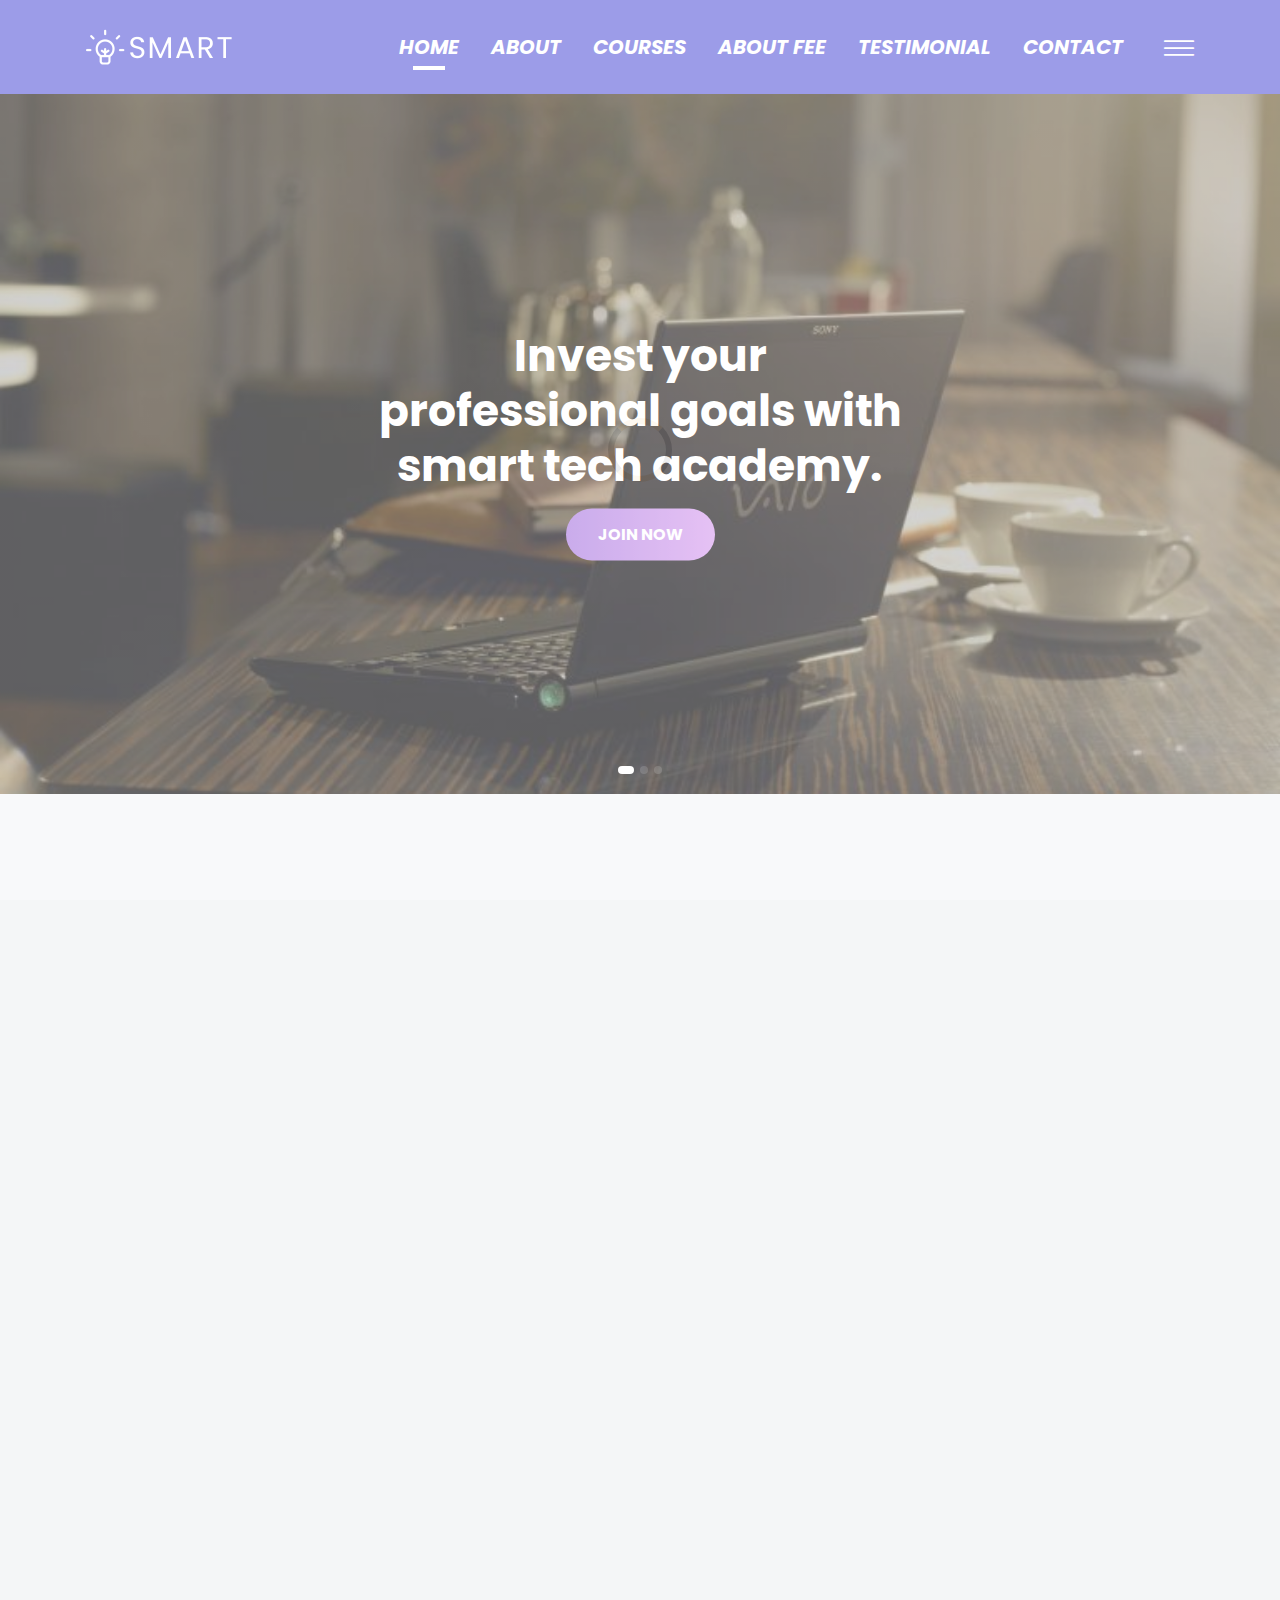
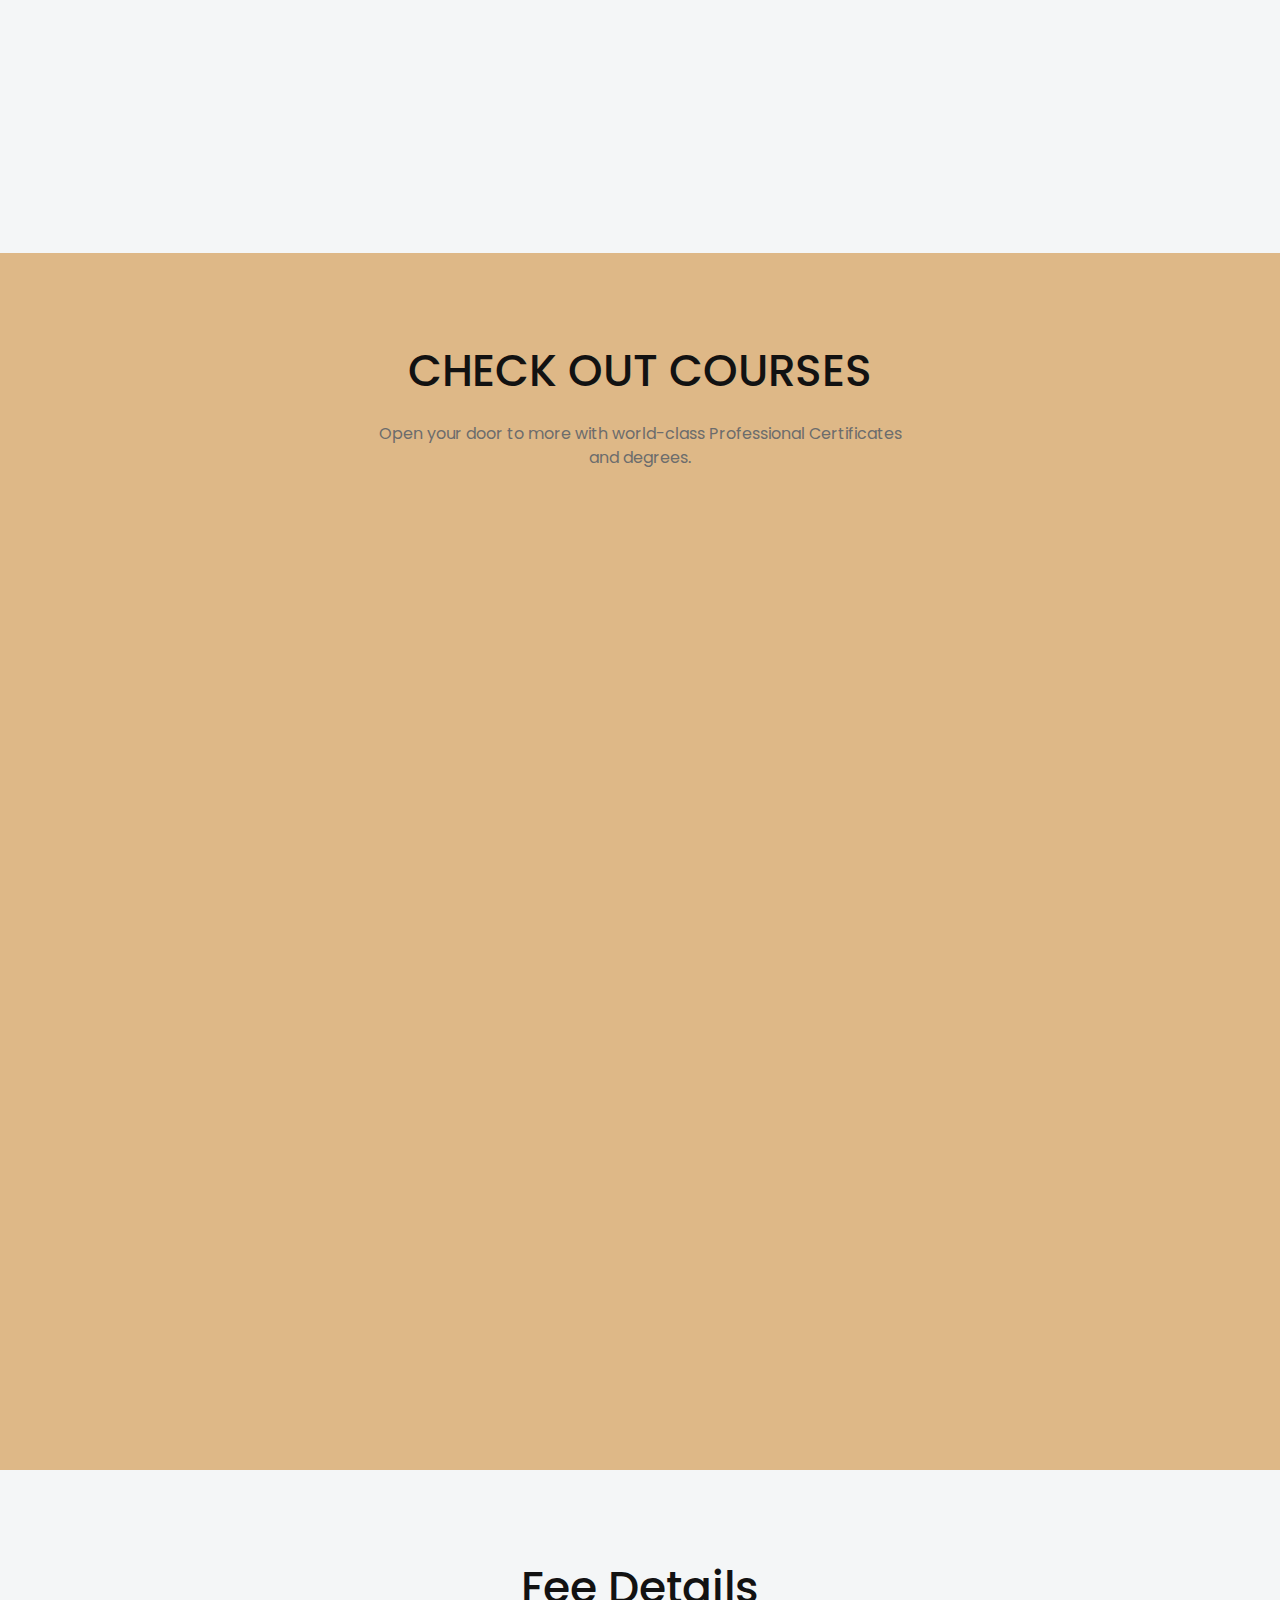
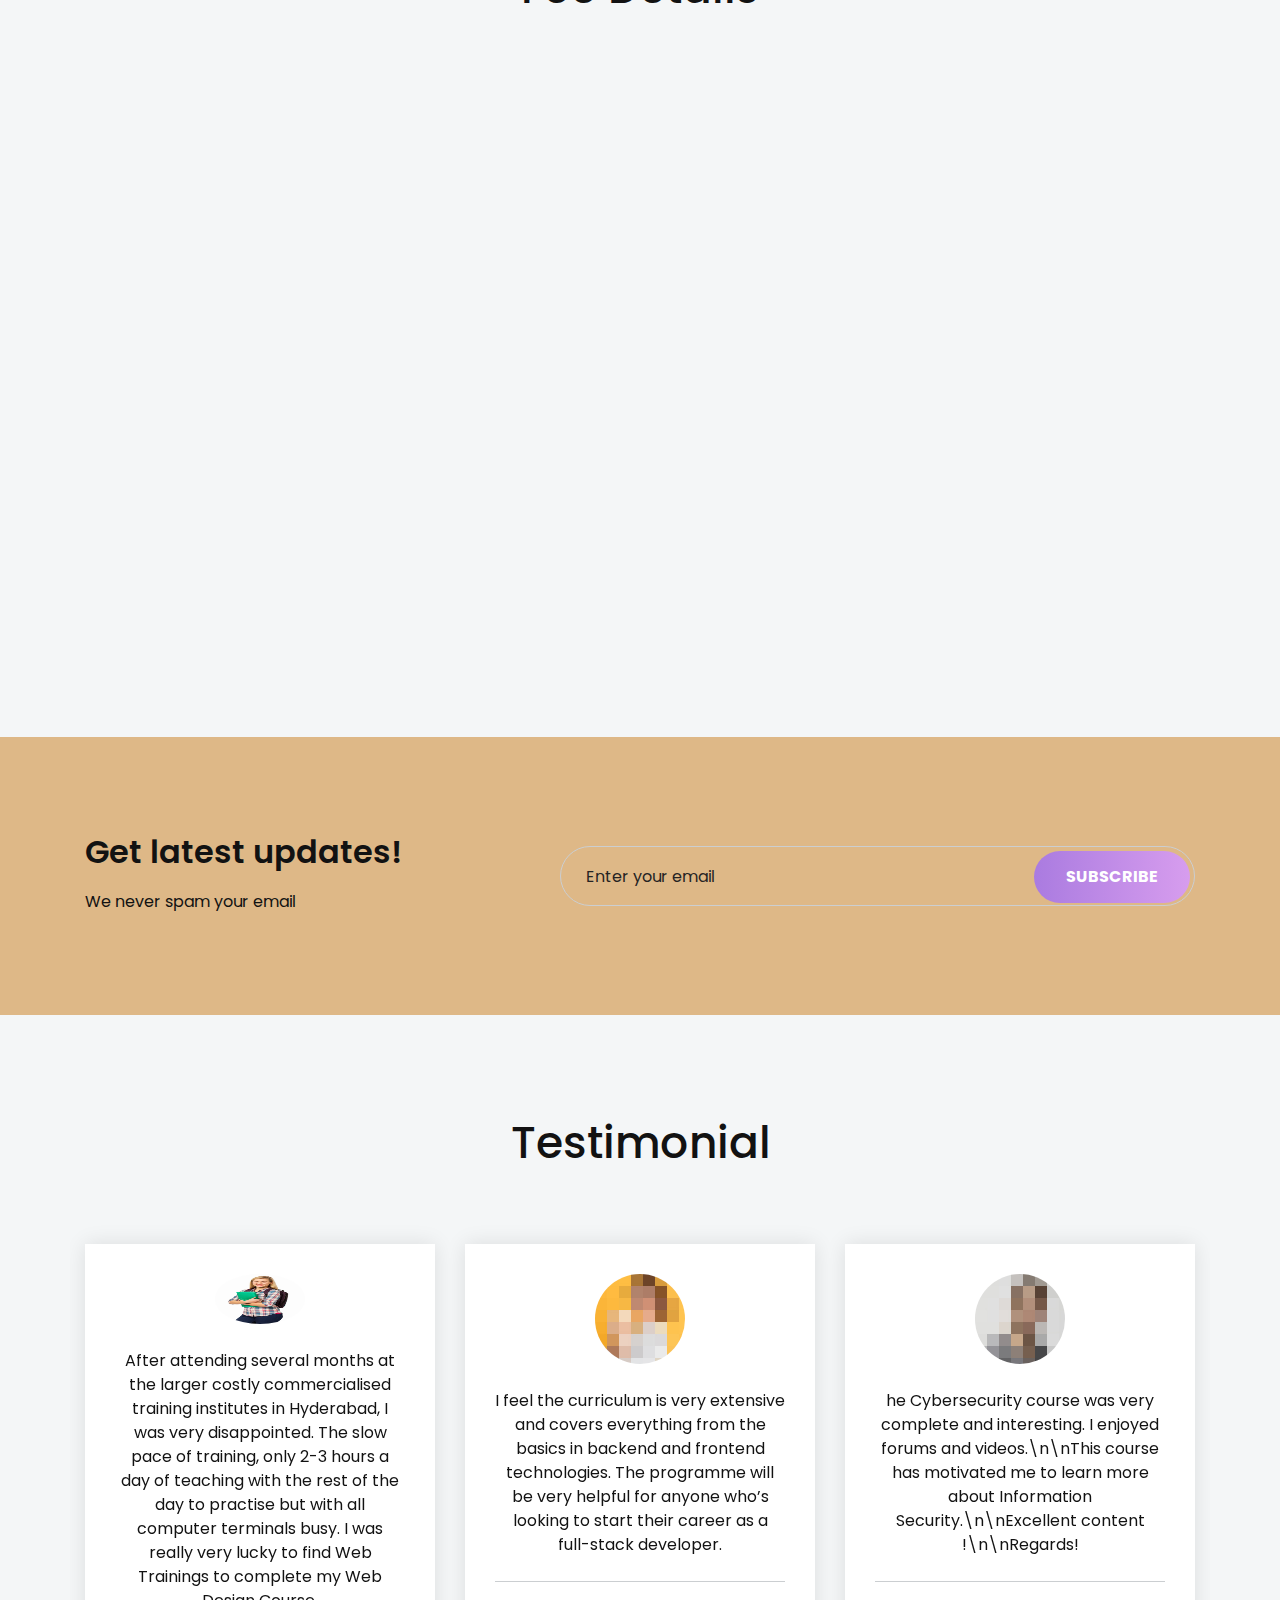
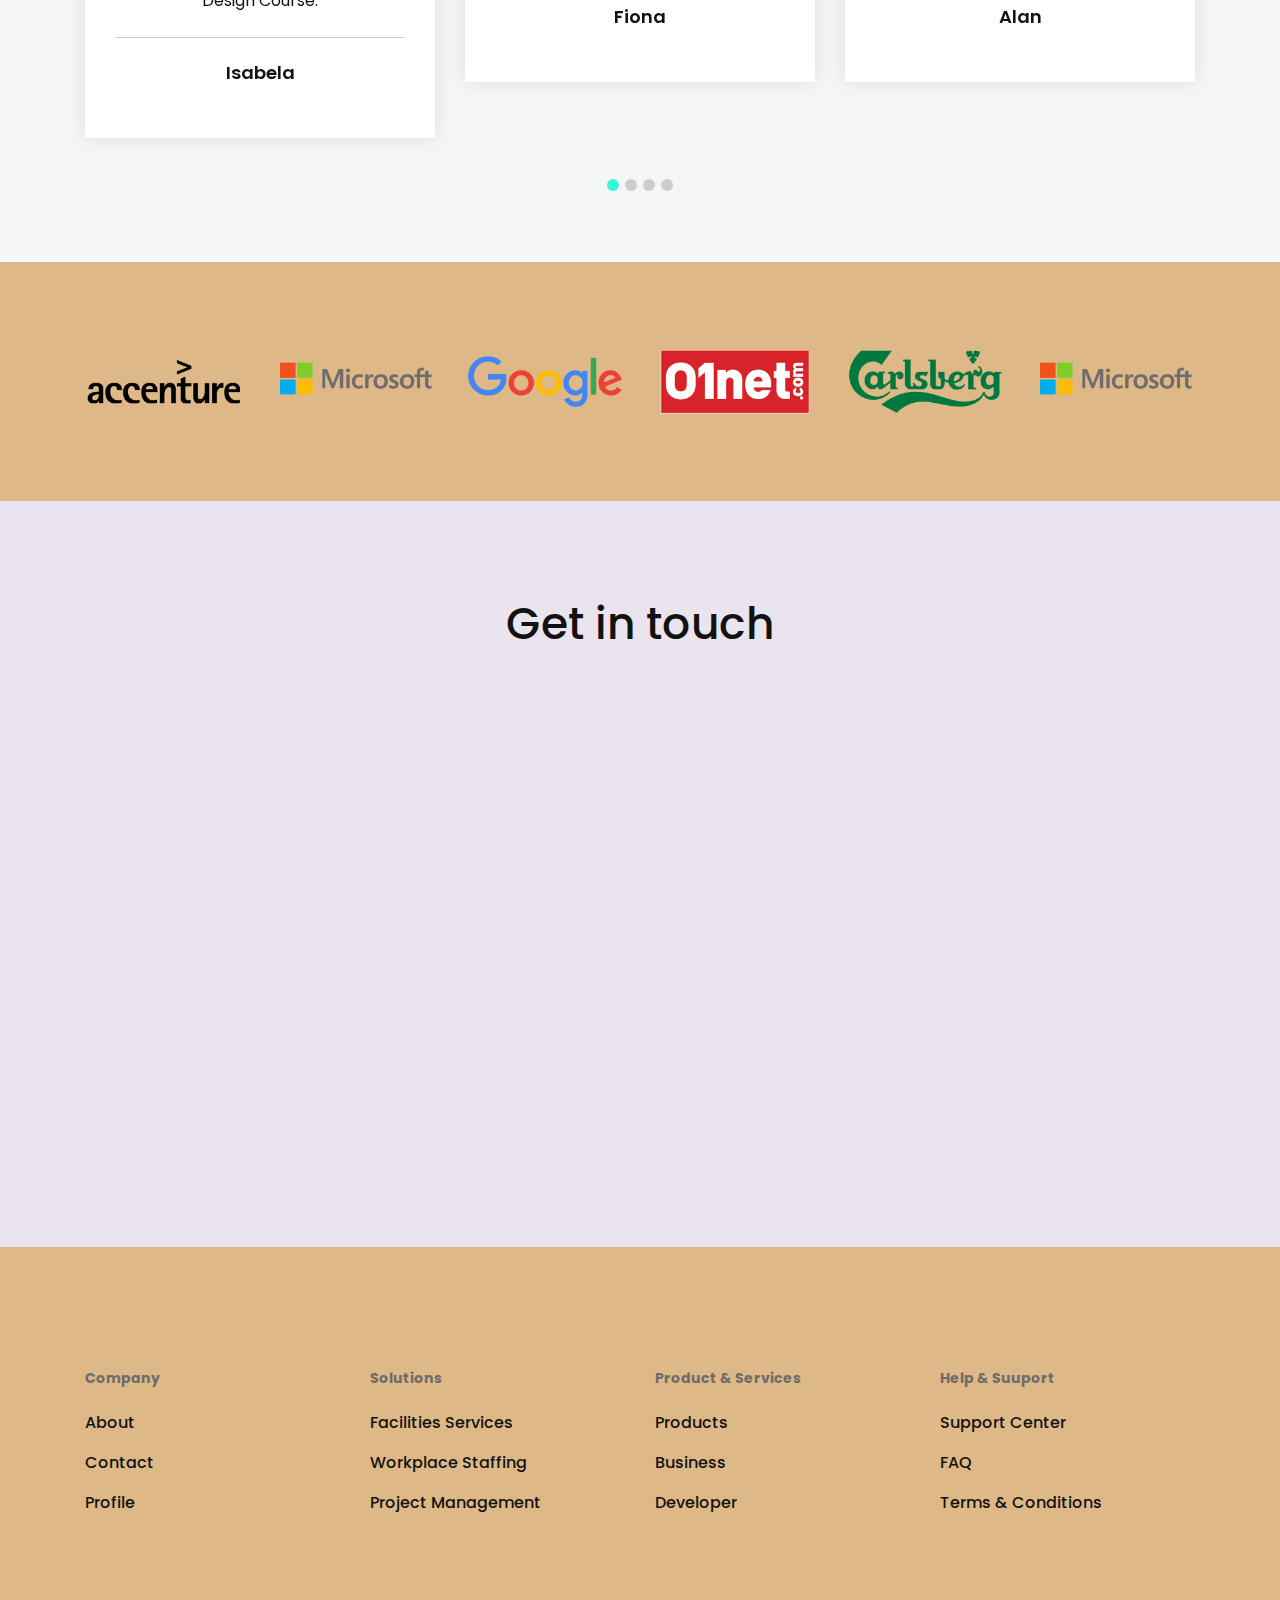
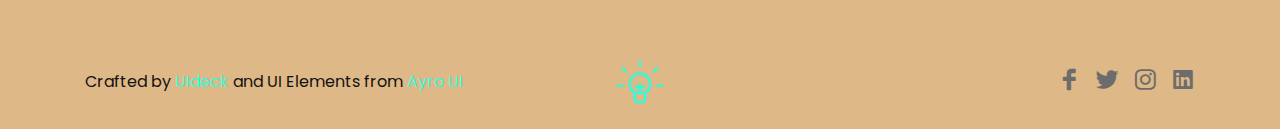
==== commit 7c2db675: "commit" ====
--- a/website1/smart-opl/smart-opl/index.html
+++ b/website1/smart-opl/smart-opl/index.html
@@ -566,7 +566,7 @@
                         <div class="col-lg-4">
                             <div class="single-testimonial mt-30 mb-30 text-center">
                                 <div class="testimonial-image">
-                                    <img src="assets/images/author-3.jpg" alt="Author">
+                                    <img src="assets/images/img.1.jpg" alt="Author" width="100" height="50">
                                 </div>
                                 <div class="testimonial-content">
                                     <p class="text">After attending several months at the larger costly commercialised training institutes in Hyderabad, I was very disappointed. The slow pace of training, only 2-3 hours a day of teaching with the rest of the day to practise but with all computer terminals busy. I was really very lucky to find Web Trainings to complete my Web Design Course.  </p>
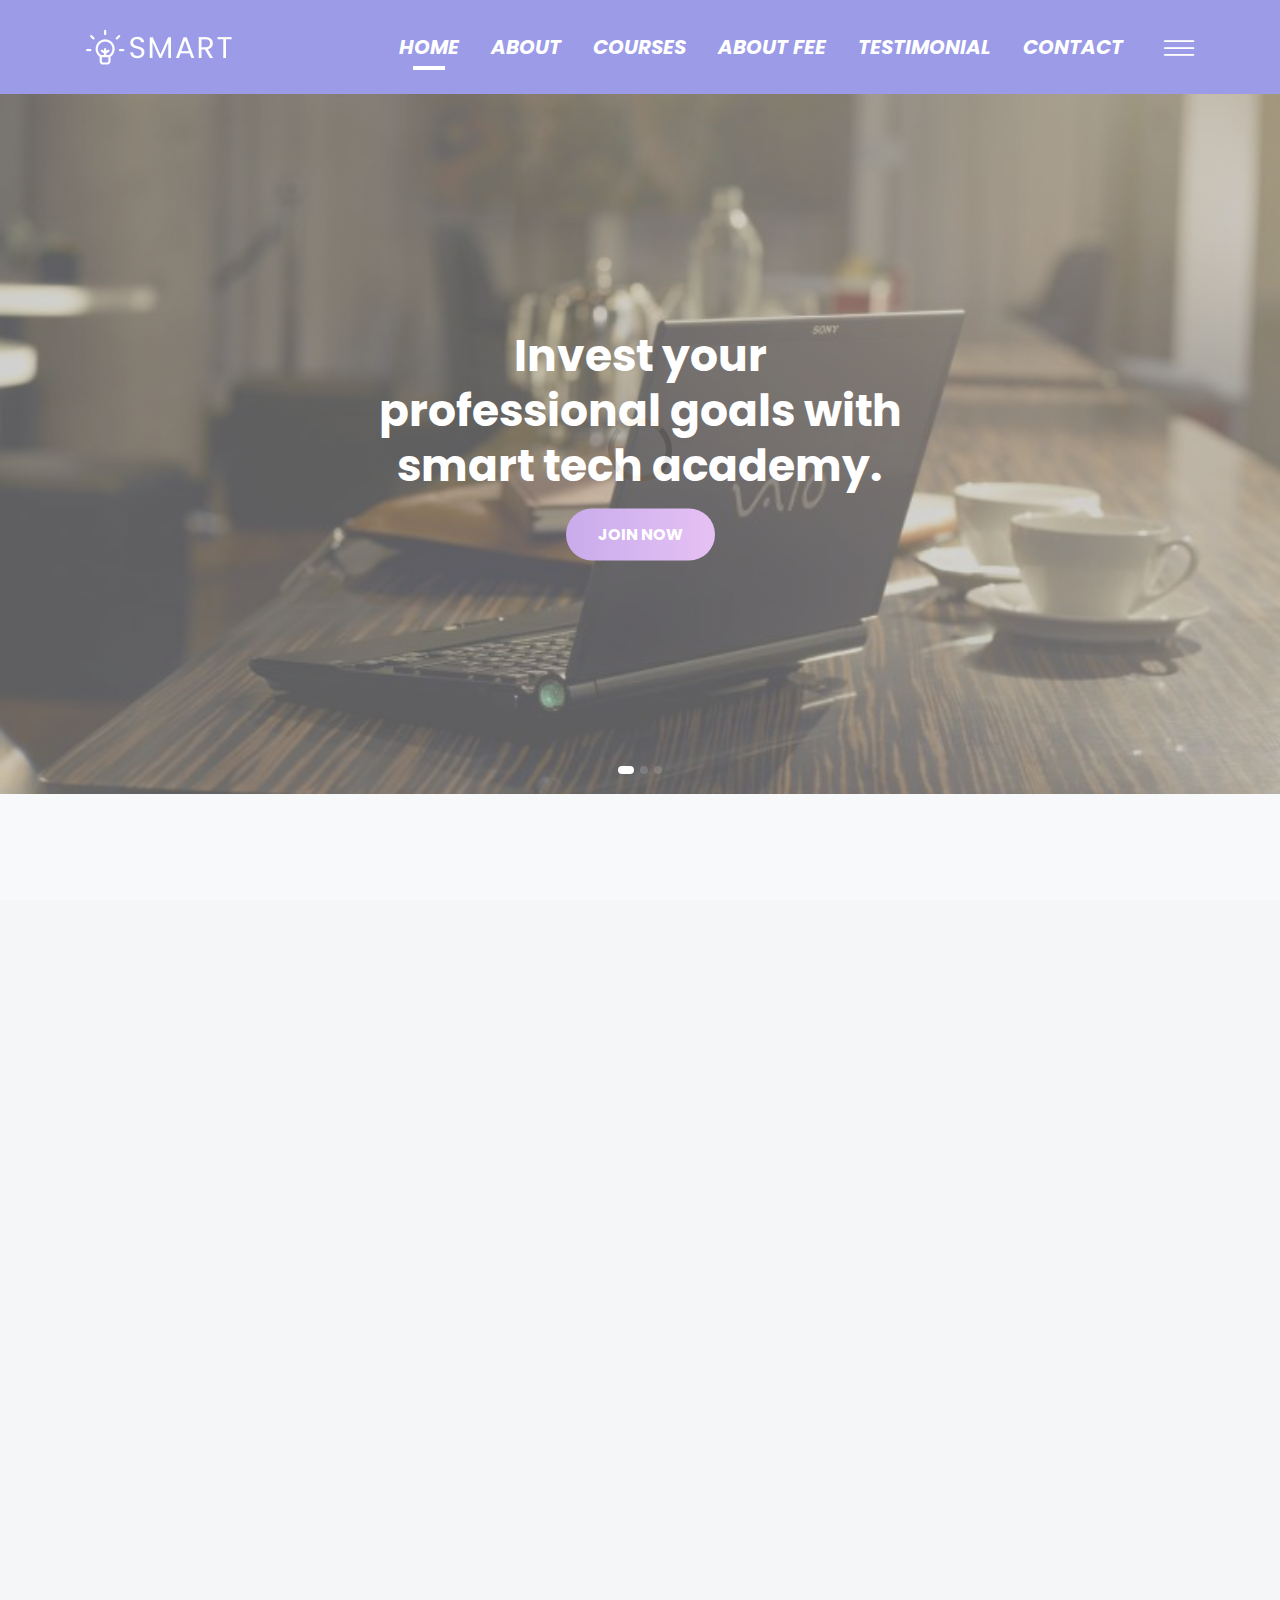
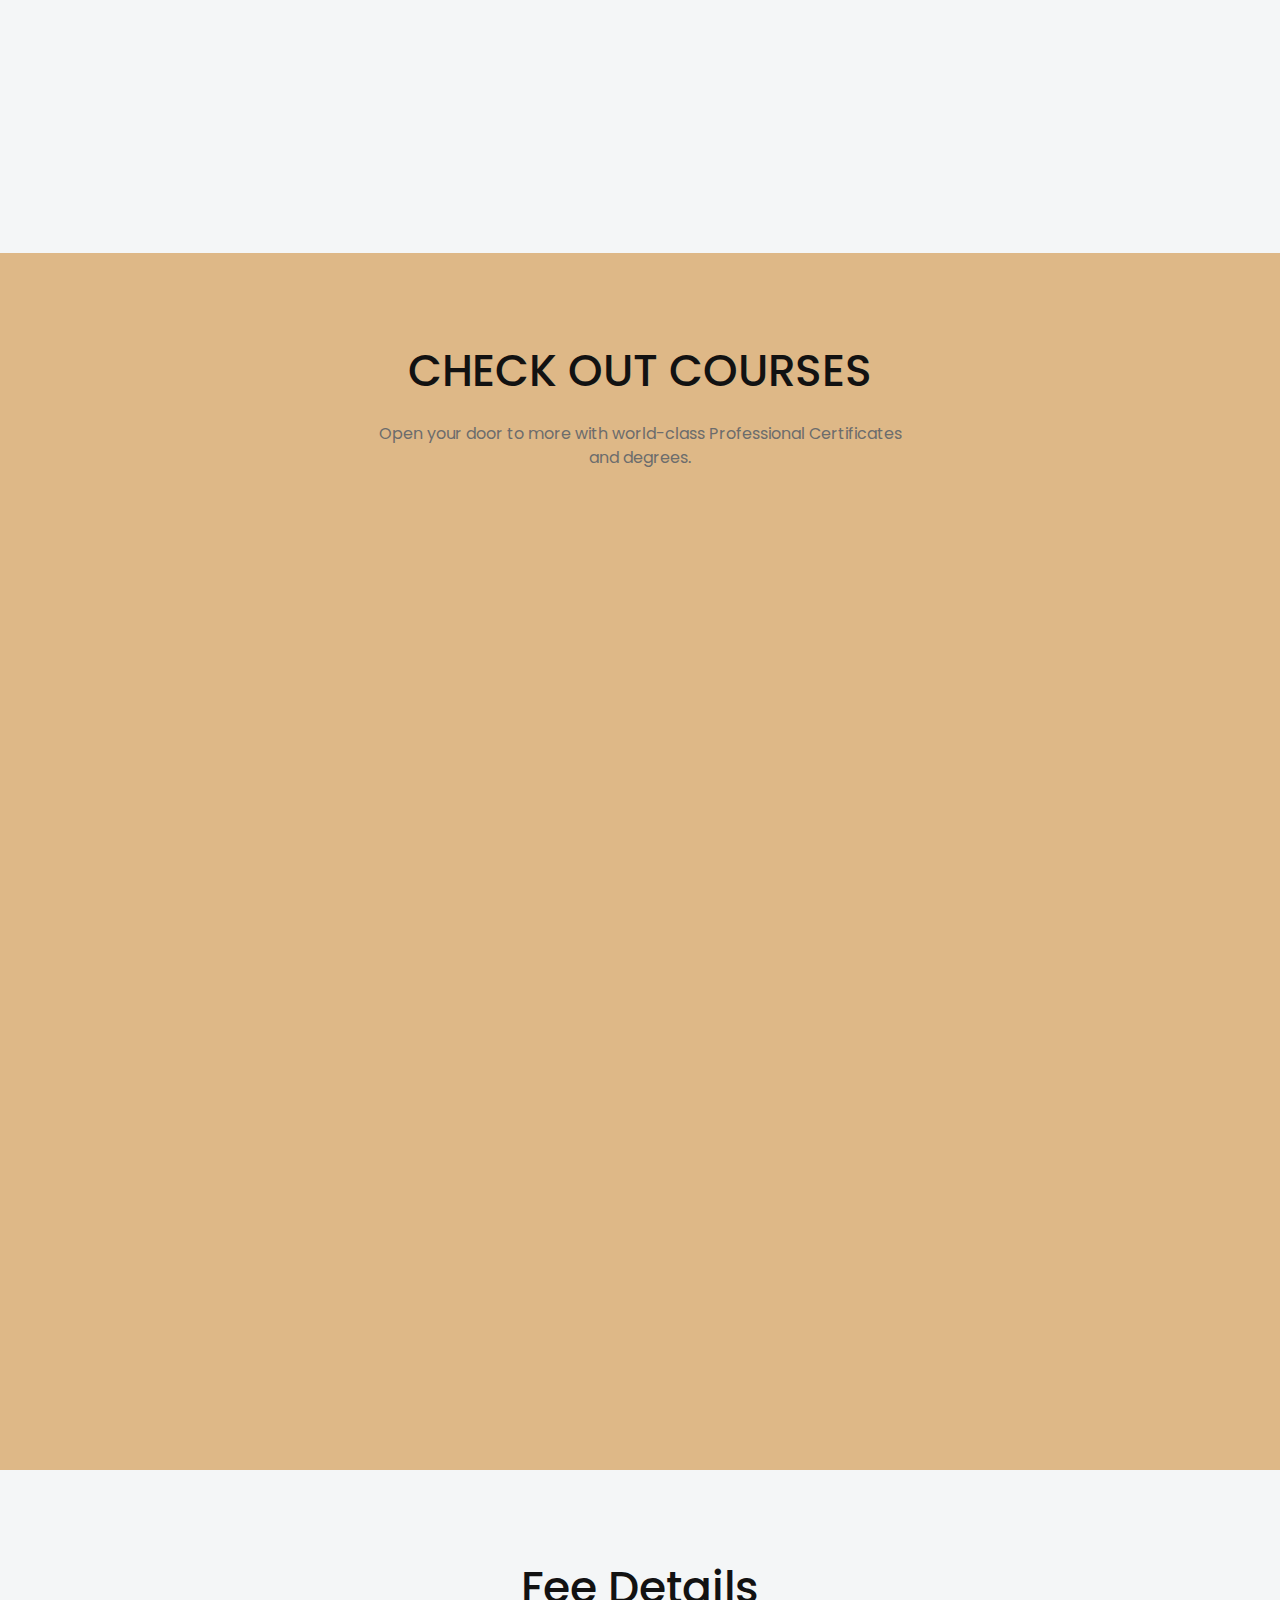
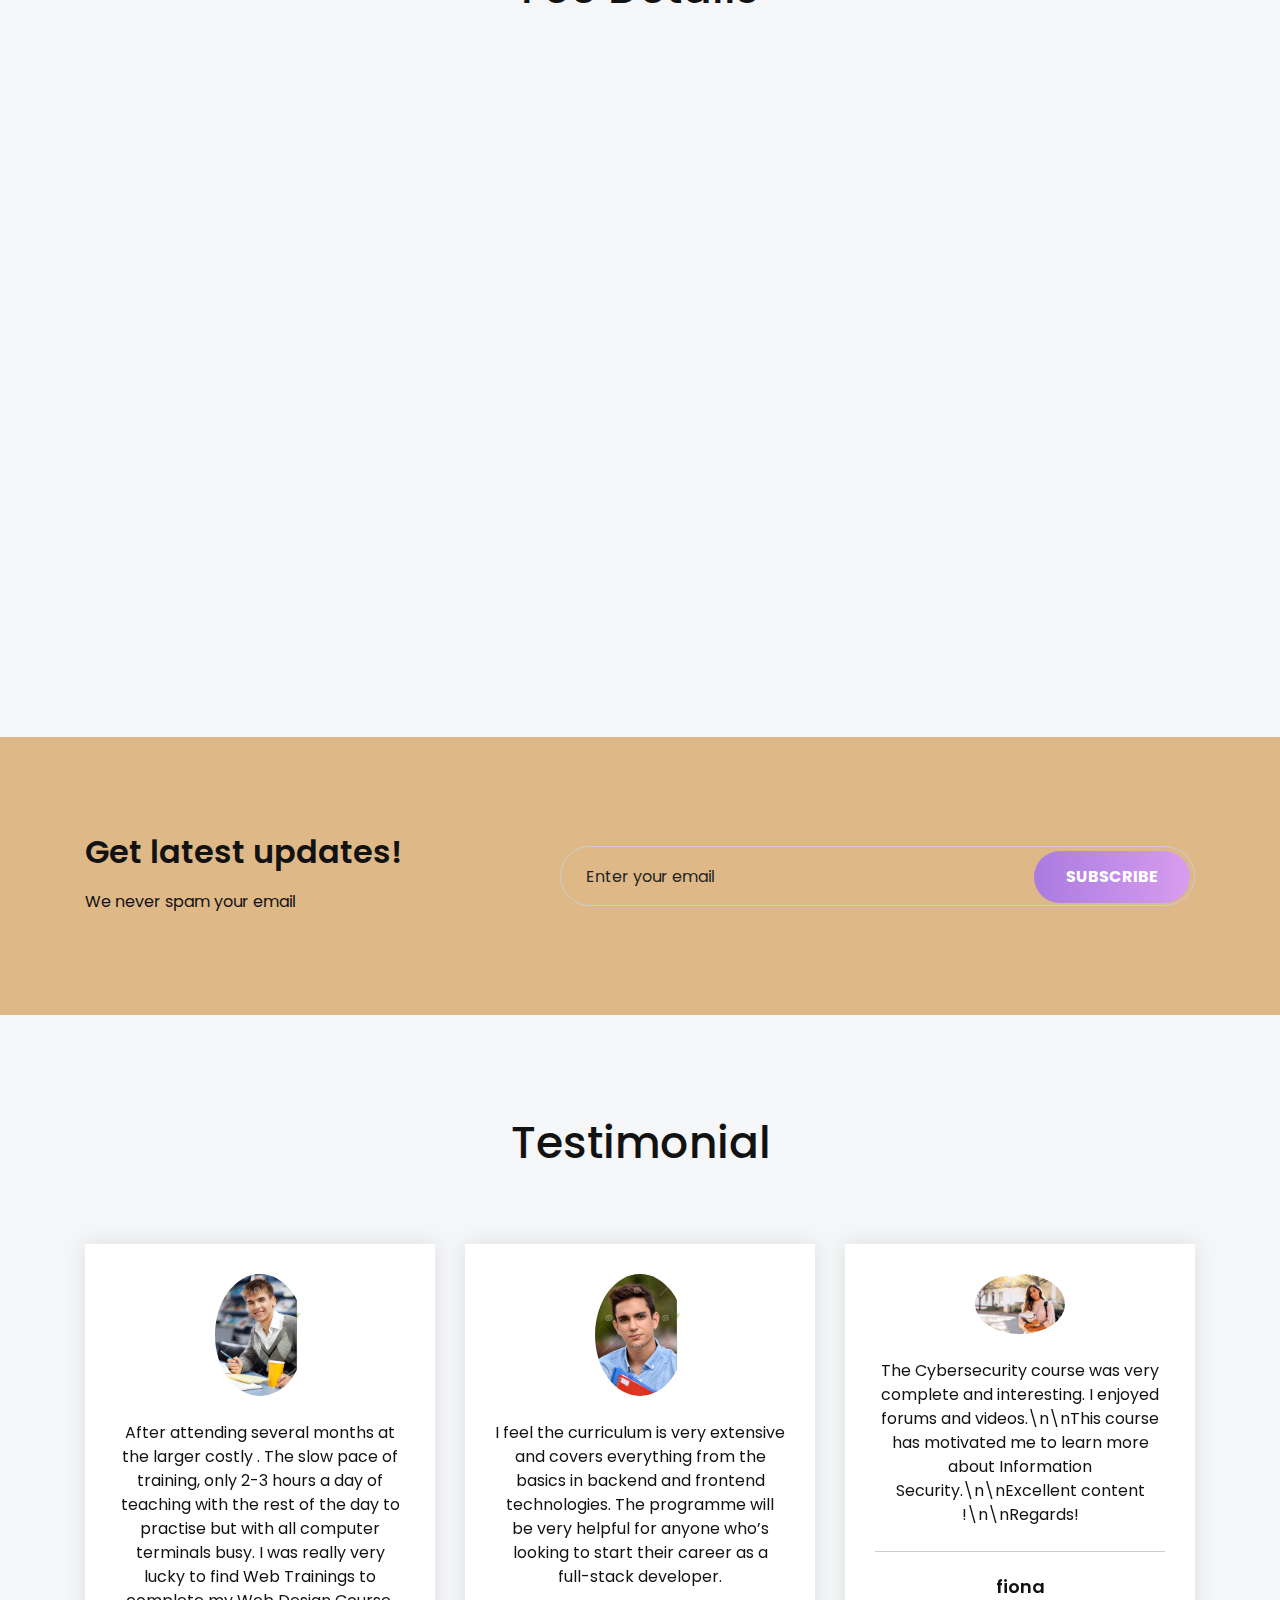
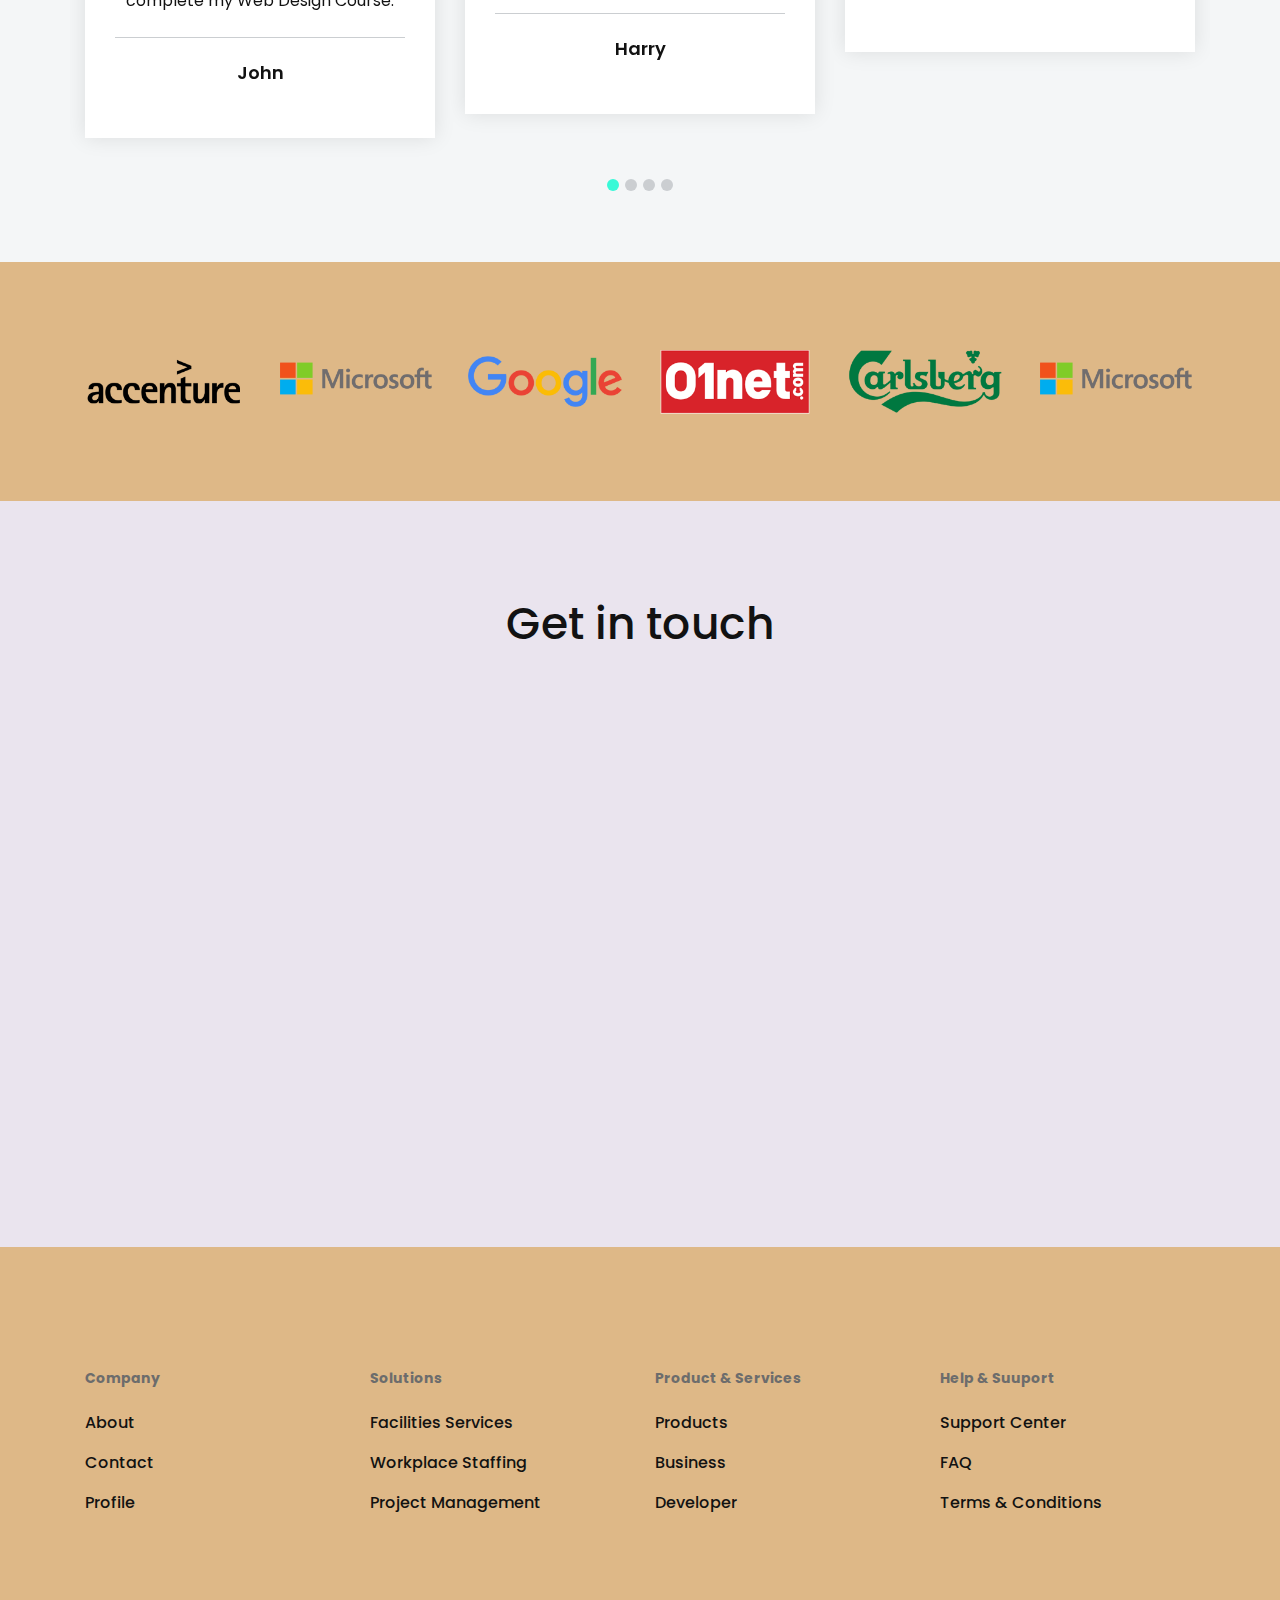
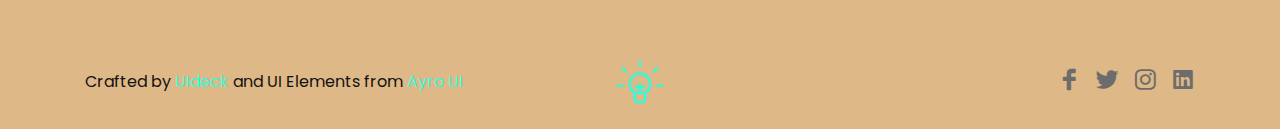
==== commit b64331cc: "commit" ====
--- a/website1/smart-opl/smart-opl/index.html
+++ b/website1/smart-opl/smart-opl/index.html
@@ -566,11 +566,11 @@
                         <div class="col-lg-4">
                             <div class="single-testimonial mt-30 mb-30 text-center">
                                 <div class="testimonial-image">
-                                    <img src="assets/images/img.1.jpg" alt="Author" width="100" height="50">
+                                    <img src="assets/images/img.6.jpg" alt="Author" >
                                 </div>
                                 <div class="testimonial-content">
-                                    <p class="text">After attending several months at the larger costly commercialised training institutes in Hyderabad, I was very disappointed. The slow pace of training, only 2-3 hours a day of teaching with the rest of the day to practise but with all computer terminals busy. I was really very lucky to find Web Trainings to complete my Web Design Course.  </p>
-                                    <h6 class="author-name">Isabela</h6>
+                                    <p class="text">After attending several months at the larger costly . The slow pace of training, only 2-3 hours a day of teaching with the rest of the day to practise but with all computer terminals busy. I was really very lucky to find Web Trainings to complete my Web Design Course.  </p>
+                                    <h6 class="author-name">John</h6>
                                     <span class="sub-title"></span>
                                 </div>
                             </div> <!-- single testimonial -->
@@ -578,11 +578,11 @@
                         <div class="col-lg-4">
                             <div class="single-testimonial mt-30 mb-30 text-center">
                                 <div class="testimonial-image">
-                                    <img src="assets/images/author-1.jpg" alt="Author">
+                                    <img src="assets/images/img.5.jpg" alt="Author">
                                 </div>
                                 <div class="testimonial-content">
                                     <p class="text">I feel the curriculum is very extensive and covers everything from the basics in backend and frontend technologies. The programme will be very helpful for anyone who’s looking to start their career as a full-stack developer.</p>
-                                    <h6 class="author-name">Fiona</h6>
+                                    <h6 class="author-name">Harry</h6>
                                     <span class="sub-title"></span>
                                 </div>
                             </div> <!-- single testimonial -->
@@ -590,11 +590,11 @@
                         <div class="col-lg-4">
                             <div class="single-testimonial mt-30 mb-30 text-center">
                                 <div class="testimonial-image">
-                                    <img src="assets/images/author-2.jpg" alt="Author">
+                                    <img src="assets/images/img.4.jpg" alt="Author">
                                 </div>
                                 <div class="testimonial-content">
-                                    <p class="text">he Cybersecurity course was very complete and interesting. I enjoyed forums and videos.\n\nThis course has motivated me to learn more about Information Security.\n\nExcellent content !\n\nRegards!</p>
-                                    <h6 class="author-name">Alan</h6>
+                                    <p class="text">The Cybersecurity course was very complete and interesting. I enjoyed forums and videos.\n\nThis course has motivated me to learn more about Information Security.\n\nExcellent content !\n\nRegards!</p>
+                                    <h6 class="author-name">fiona</h6>
                                     <span class="sub-title"></span>
                                 </div>
                             </div> <!-- single testimonial -->
@@ -602,11 +602,11 @@
                         <div class="col-lg-4">
                             <div class="single-testimonial mt-30 mb-30 text-center">
                                 <div class="testimonial-image">
-                                    <img src="assets/images/author-4.jpg" alt="Author">
+                                    <img src="assets/images/img.3.jfif" alt="Author">
                                 </div>
                                 <div class="testimonial-content">
                                     <p class="text">For anyone starting out as a data science, this is a great introduction and is very inspiring. The content was well paced and was accessible to people just starting out. I liked the variety of the assignments present in the program. </p>
-                                    <h6 class="author-name">Fajar Siddiq</h6>
+                                    <h6 class="author-name">Isabella</h6>
                                     <span class="sub-title"></span>
                                 </div>
                             </div> <!-- single testimonial -->
@@ -722,12 +722,12 @@
                             </div> <!-- form input -->
                             <p class="form-message"></p>
                             <div class="form-input rounded-buttons mt-20">
-                                <button type="submit" class="main-btn rounded-three">Submit</button>
-                            </div> <!-- form input -->
+                               <button type="submit"  class="main-btn rounded-three">Submit</button> >
                         </form>
                     </div> <!-- contact form -->
                 </div>
             </div> <!-- row -->
+                            </div> <!-- form input -->
         </div> <!-- container -->
     </section>
 
